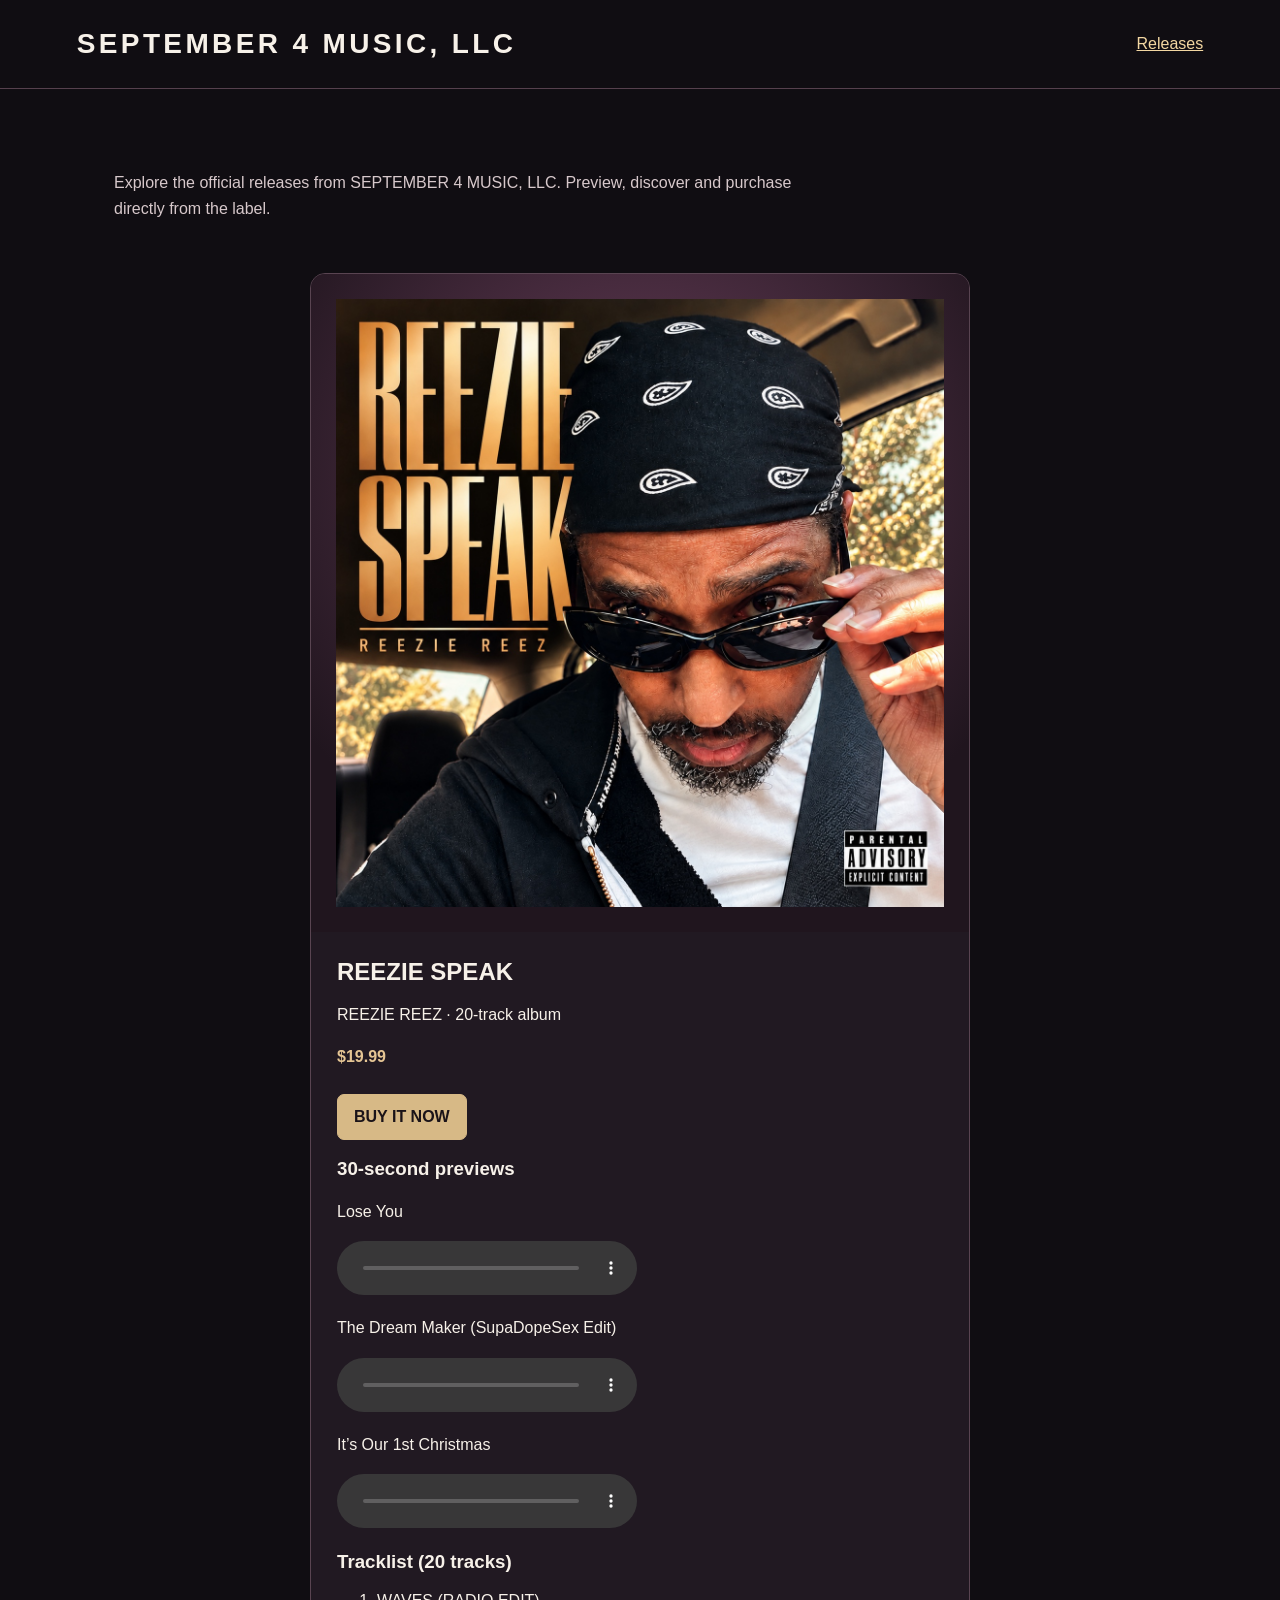
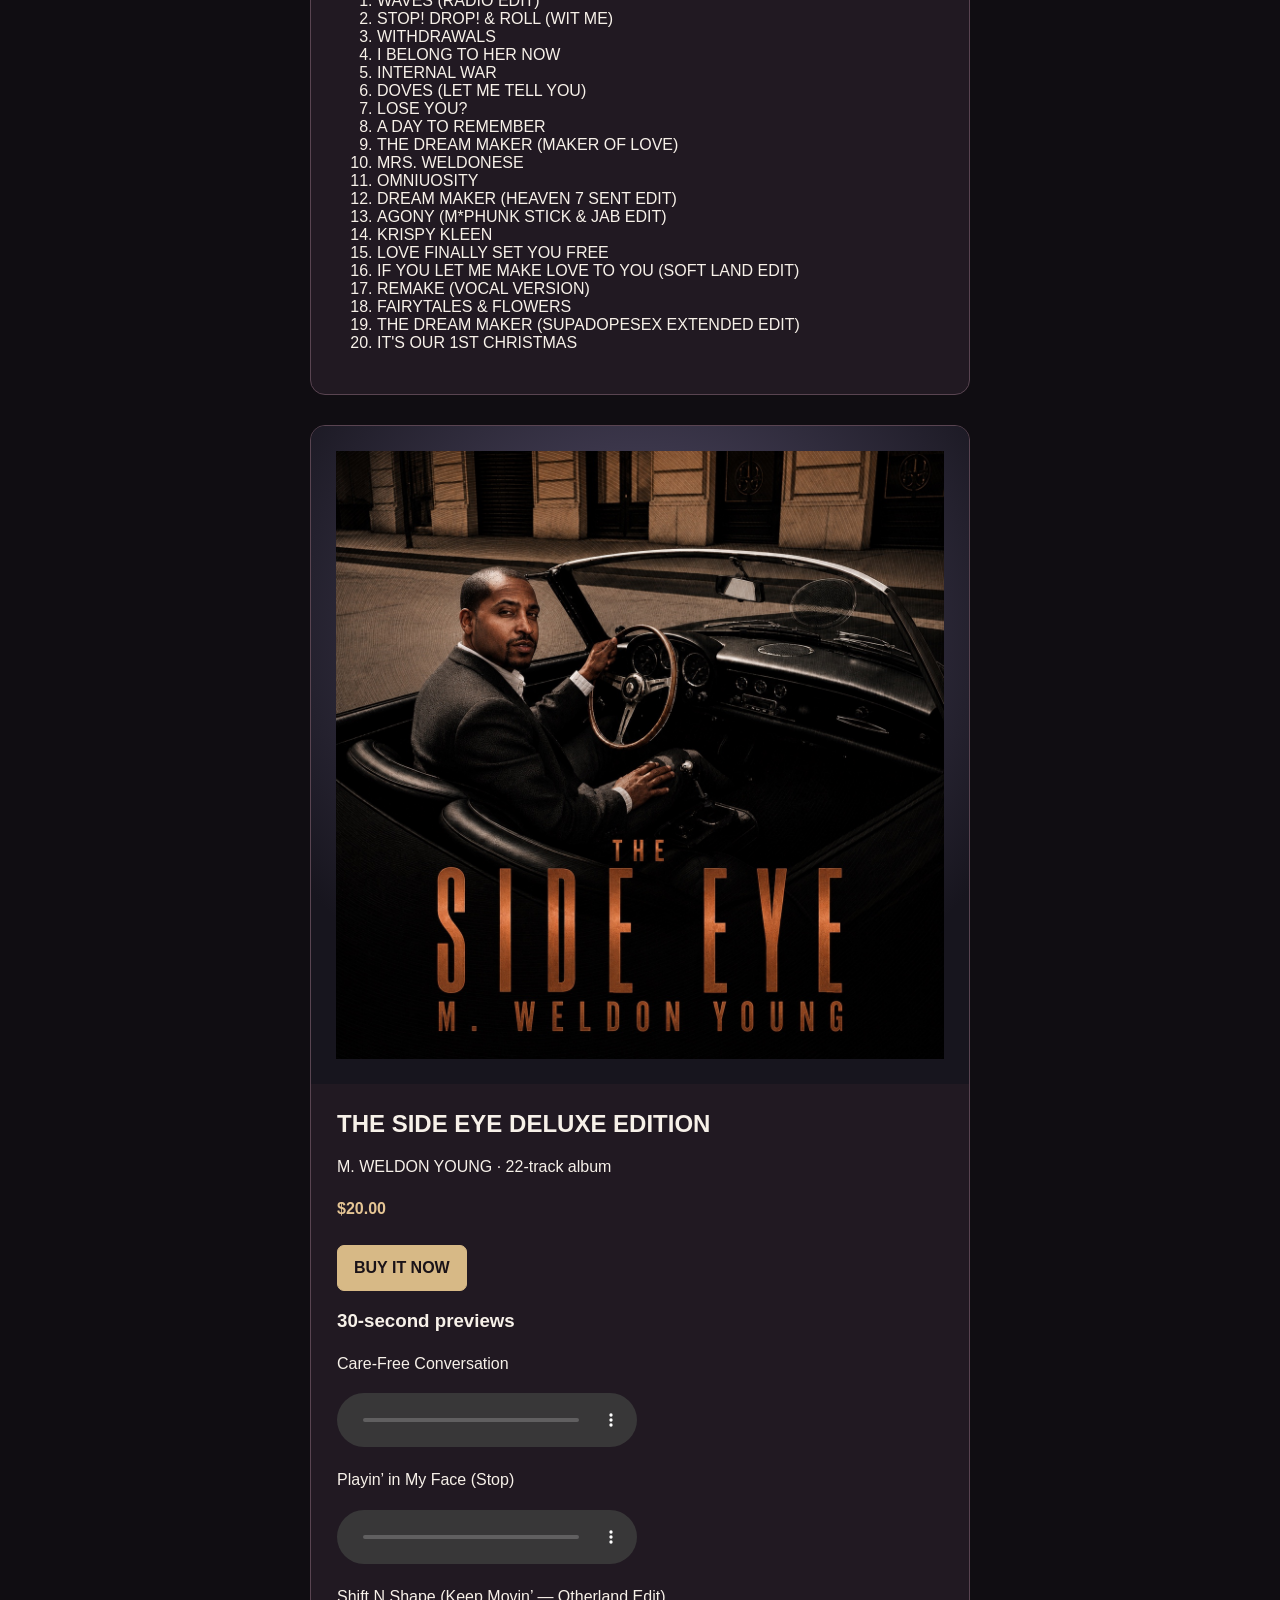
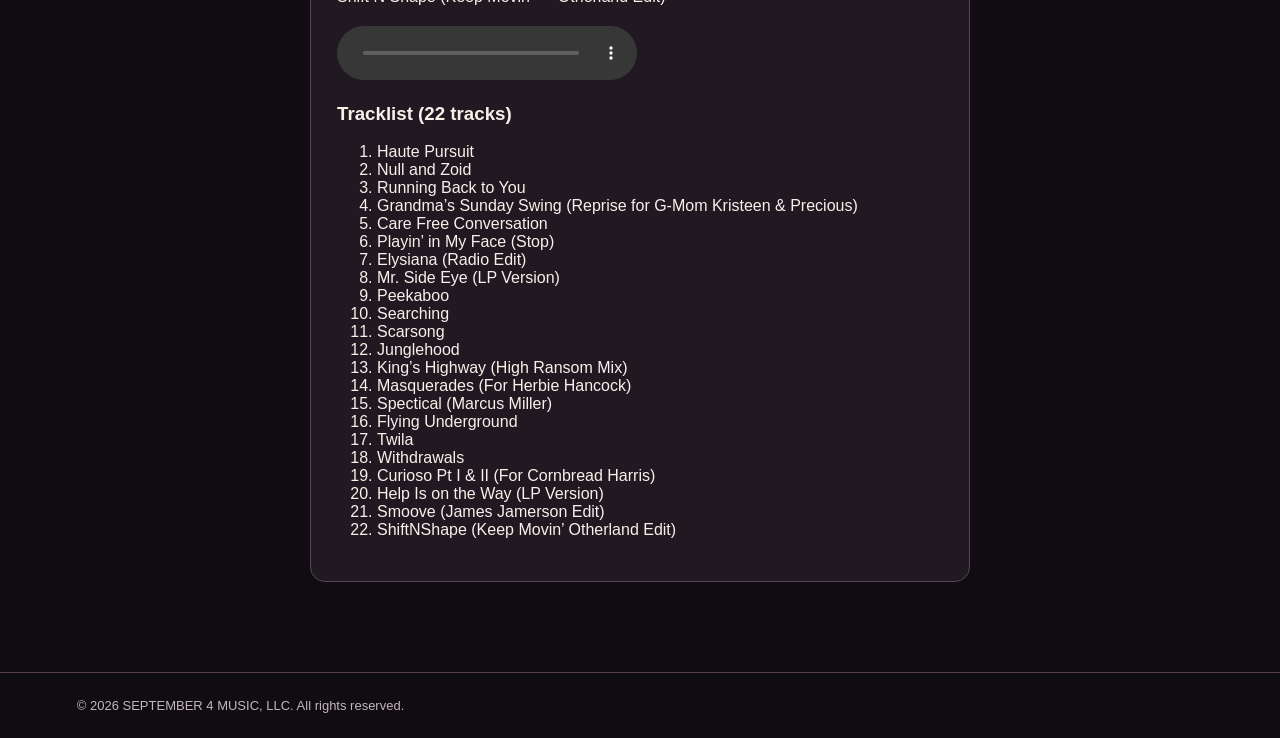
==== index.html @ ce6f720d "Display the supplied Side Eye LP cover on the homepage" ====
<!doctype html>
<html lang="en"><head><meta charset="utf-8"><meta name="viewport" content="width=device-width,initial-scale=1"><meta name="theme-color" content="#100d12"><meta name="description" content="Official SEPTEMBER 4 MUSIC, LLC releases: REEZIE SPEAK by REEZIE REEZ and THE SIDE EYE DELUXE EDITION by M. WELDON YOUNG."><title>SEPTEMBER 4 MUSIC, LLC — Official Releases</title><style>
:root{color-scheme:dark}*{box-sizing:border-box}body{margin:0;background:#100d12;color:#f7f1e9;font-family:Arial,Helvetica,sans-serif}header{padding:28px 6vw;border-bottom:1px solid #56404d;display:flex;justify-content:space-between;align-items:center;gap:20px;flex-wrap:wrap}.brand{font-size:clamp(18px,3vw,28px);letter-spacing:.12em;font-weight:800}header a,.links a{color:#f3d7a2}main{max-width:1180px;margin:auto;padding:65px 5vw 90px}h1{font-family:Georgia,serif;font-size:clamp(38px,6vw,76px);line-height:1.07;margin:0 0 18px}p{line-height:1.65}.intro{max-width:720px;color:#d7c8cb}.albums{display:grid;grid-template-columns:minmax(0,1fr);gap:30px;max-width:660px;margin:50px auto 0}.album{background:#211922;border:1px solid #594451;border-radius:15px;overflow:hidden}.art{min-height:290px;aspect-ratio:1;display:flex;flex-direction:column;justify-content:center;align-items:center;padding:25px;text-align:center;background:radial-gradient(circle at 50% 30%,#673d58,#20151e 75%);font-family:Georgia,serif}.art.side{background:radial-gradient(circle at 50% 30%,#544d69,#17151e 75%)}.art strong{font-size:clamp(33px,4vw,55px);line-height:1.1}.art span{margin-top:20px;letter-spacing:.16em}.details{padding:26px}h2{font-size:24px;margin:0 0 10px}.price{font-weight:700;color:#e5c594}.links{display:flex;flex-wrap:wrap;gap:12px;margin-top:23px}.links a{display:inline-block;border:1px solid #d7b986;border-radius:7px;padding:13px 16px;text-decoration:none;font-weight:700}.links a.primary{background:#d7b986;color:#1a1318}.note{font-size:13px;color:#c4b5bd}footer{border-top:1px solid #56404d;padding:25px 6vw;color:#c4b5bd;font-size:13px}@media(prefers-reduced-motion:no-preference){.links a:hover{transform:translateY(-2px)}}a:focus-visible{outline:3px solid white;outline-offset:3px}
</style></head><body><header><div class="brand">SEPTEMBER 4 MUSIC, LLC</div><nav><a href="#releases">Releases</a></nav></header><main><p class="intro">Explore the official releases from SEPTEMBER 4 MUSIC, LLC. Preview, discover and purchase directly from the label.</p><section id="releases" class="albums" aria-label="Featured releases"><article class="album"><div class="art"><img alt="REEZIE SPEAK album artwork" src="[data-uri]" style="width:100%;height:100%;object-fit:contain" /></div><div class="details"><h2>REEZIE SPEAK</h2><p>REEZIE REEZ · 20-track album</p><p class="price">$19.99</p><div class="links"><a class="primary" href="https://payhip.com/buy?s=1&amp;cart_links%5B%5D=dvHCR&amp;qty%5BdvHCR%5D=1">BUY IT NOW</a></div><div class="album-previews"><h3>30-second previews</h3><div><p>Lose You</p><audio controls preload="none" aria-label="Lose You" src="/reezie-speak/LOSE_YOU_30_SEC_PREVIEW.wav" style="max-width:100%"></audio></div><div><p>The Dream Maker (SupaDopeSex Edit)</p><audio controls preload="none" aria-label="The Dream Maker (SupaDopeSex Edit)" src="/reezie-speak/THE_DREAM_MAKER_SUPADOPESEX_30_SEC_PREVIEW.wav" style="max-width:100%"></audio></div><div><p>It’s Our 1st Christmas</p><audio controls preload="none" aria-label="It’s Our 1st Christmas" src="/reezie-speak/ITS_OUR_1ST_CHRISTMAS_30_SEC_PREVIEW.wav" style="max-width:100%"></audio></div></div><section id="reezie-speak-tracklist" aria-labelledby="reezie-speak-tracklist-heading"><h3 id="reezie-speak-tracklist-heading">Tracklist (20 tracks)</h3><ol><li>WAVES (RADIO EDIT)</li><li>STOP! DROP! &amp; ROLL (WIT ME)</li><li>WITHDRAWALS</li><li>I BELONG TO HER NOW</li><li>INTERNAL WAR</li><li>DOVES (LET ME TELL YOU)</li><li>LOSE YOU?</li><li>A DAY TO REMEMBER</li><li>THE DREAM MAKER (MAKER OF LOVE)</li><li>MRS. WELDONESE</li><li>OMNIUOSITY</li><li>DREAM MAKER (HEAVEN 7 SENT EDIT)</li><li>AGONY (M*PHUNK STICK &amp; JAB EDIT)</li><li>KRISPY KLEEN</li><li>LOVE FINALLY SET YOU FREE</li><li>IF YOU LET ME MAKE LOVE TO YOU (SOFT LAND EDIT)</li><li>REMAKE (VOCAL VERSION)</li><li>FAIRYTALES &amp; FLOWERS</li><li>THE DREAM MAKER (SUPADOPESEX EXTENDED EDIT)</li><li>IT'S OUR 1ST CHRISTMAS</li></ol></section></div></article><article class="album"><div class="art side"><img alt="THE SIDE EYE LP cover by M. WELDON YOUNG" src="/assets/side-eye/lp-cover.jpg" style="width:100%;height:100%;object-fit:contain" /></div><div class="details"><h2>THE SIDE EYE DELUXE EDITION</h2><p>M. WELDON YOUNG · 22-track album</p><p class="price">$20.00</p><div class="links"><a class="primary" href="https://payhip.com/b/7XCsf">BUY IT NOW</a></div><div class="album-previews"><h3>30-second previews</h3><div><p>Care-Free Conversation</p><audio controls preload="none" aria-label="Care-Free Conversation" src="/assets/side-eye/care-free-conversation.mp3" style="max-width:100%"></audio></div><div><p>Playin’ in My Face (Stop)</p><audio controls preload="none" aria-label="Playin’ in My Face (Stop)" src="/assets/side-eye/playin-in-my-face-stop.mp3" style="max-width:100%"></audio></div><div><p>Shift N Shape (Keep Movin’ — Otherland Edit)</p><audio controls preload="none" aria-label="Shift N Shape (Keep Movin’ — Otherland Edit)" src="/assets/side-eye/shift-n-shape-otherland-edit.mp3" style="max-width:100%"></audio></div></div><section id="side-eye-tracklist" aria-labelledby="side-eye-tracklist-heading"><h3 id="side-eye-tracklist-heading">Tracklist (22 tracks)</h3><ol><li>Haute Pursuit</li><li>Null and Zoid</li><li>Running Back to You</li><li>Grandma’s Sunday Swing (Reprise for G-Mom Kristeen &amp; Precious)</li><li>Care Free Conversation</li><li>Playin’ in My Face (Stop)</li><li>Elysiana (Radio Edit)</li><li>Mr. Side Eye (LP Version)</li><li>Peekaboo</li><li>Searching</li><li>Scarsong</li><li>Junglehood</li><li>King’s Highway (High Ransom Mix)</li><li>Masquerades (For Herbie Hancock)</li><li>Spectical (Marcus Miller)</li><li>Flying Underground</li><li>Twila</li><li>Withdrawals</li><li>Curioso Pt I &amp; II (For Cornbread Harris)</li><li>Help Is on the Way (LP Version)</li><li>Smoove (James Jamerson Edit)</li><li>ShiftNShape (Keep Movin’ Otherland Edit)</li></ol></section></div></article></section></main><footer>© 2026 SEPTEMBER 4 MUSIC, LLC. All rights reserved.</footer></body></html>
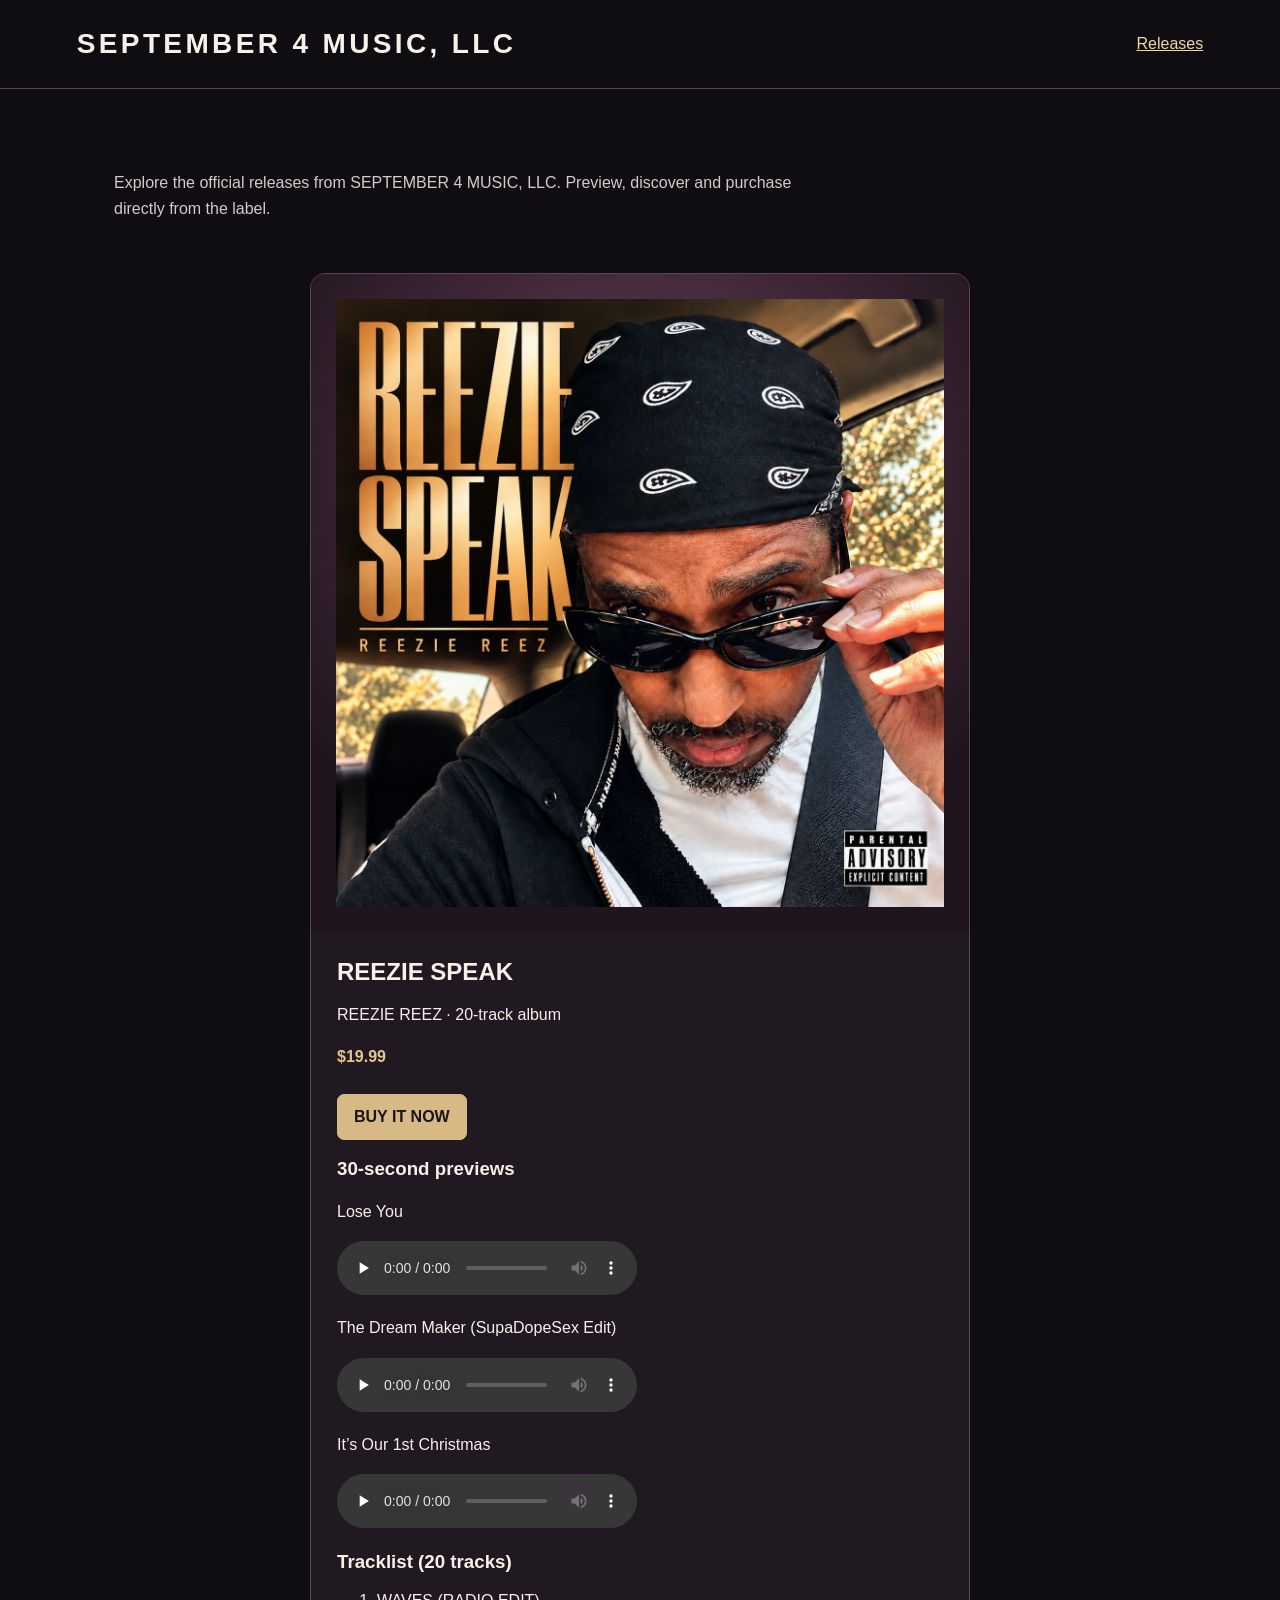
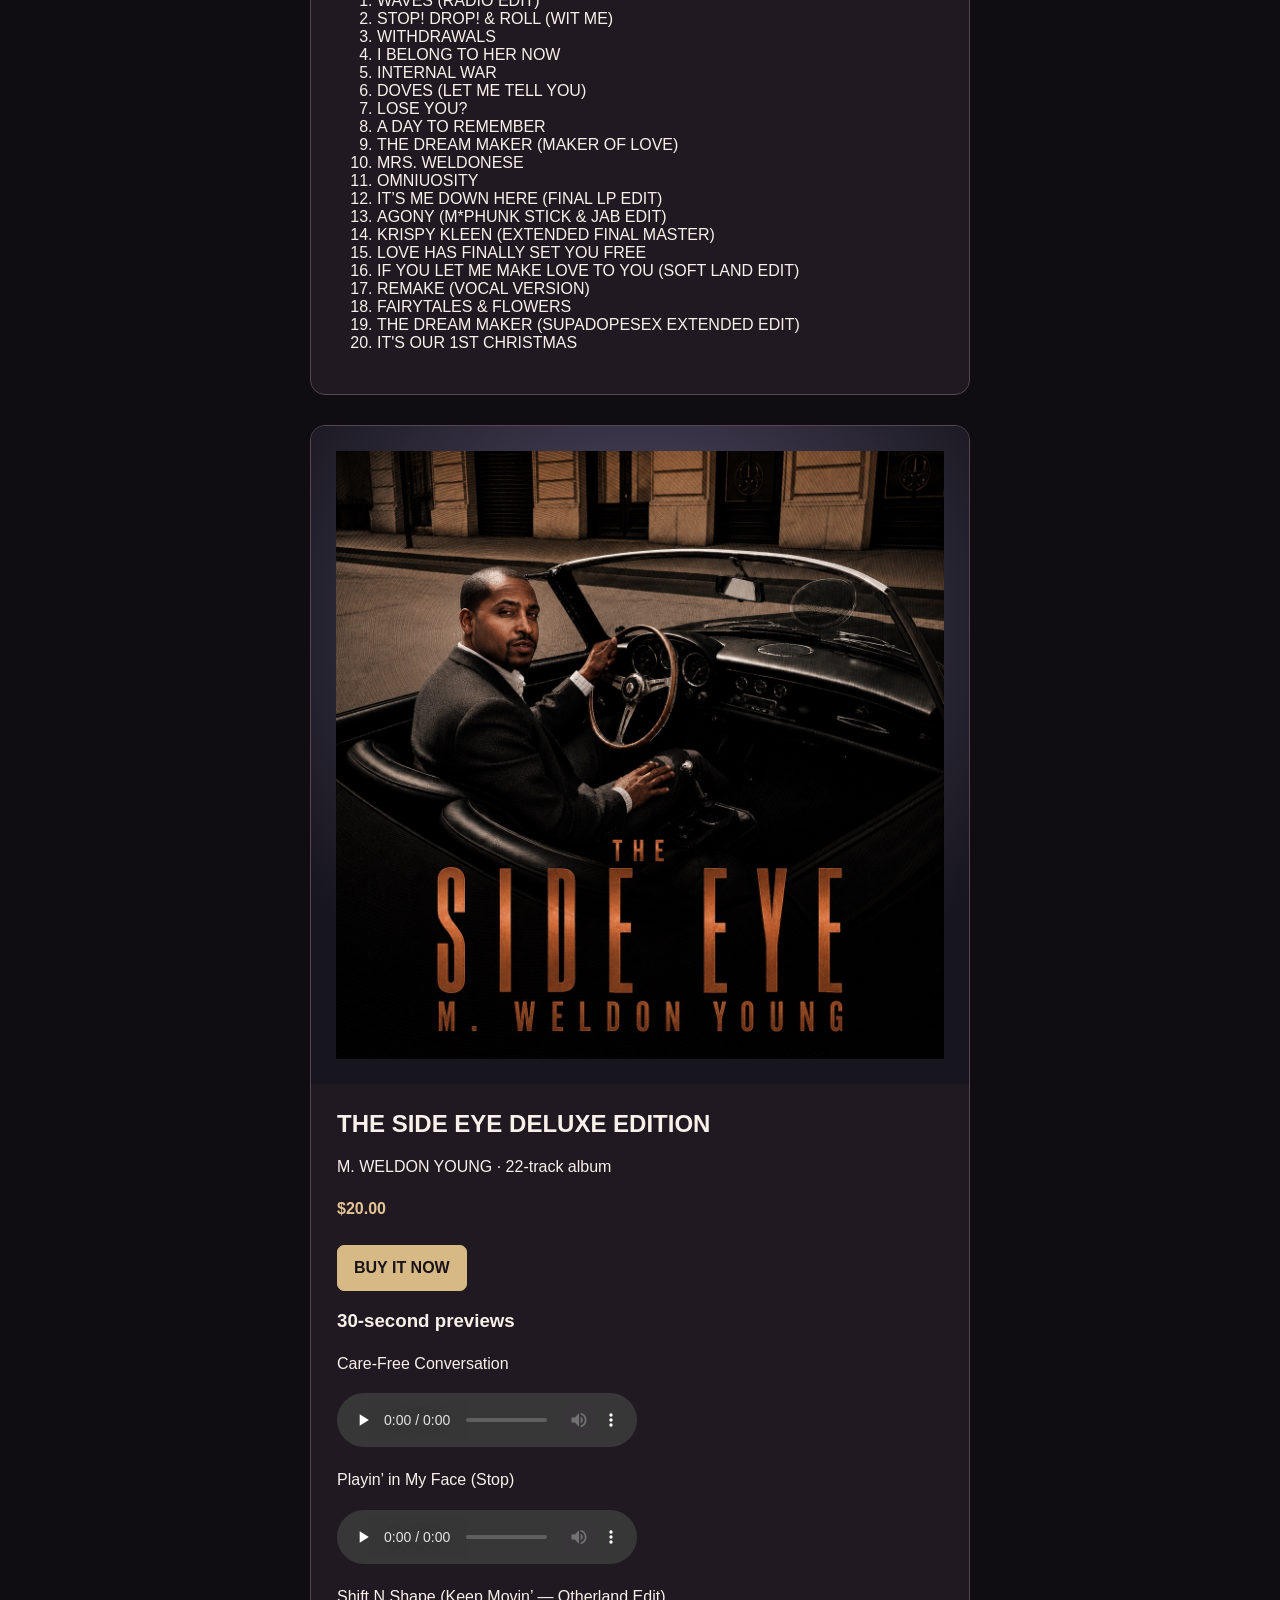
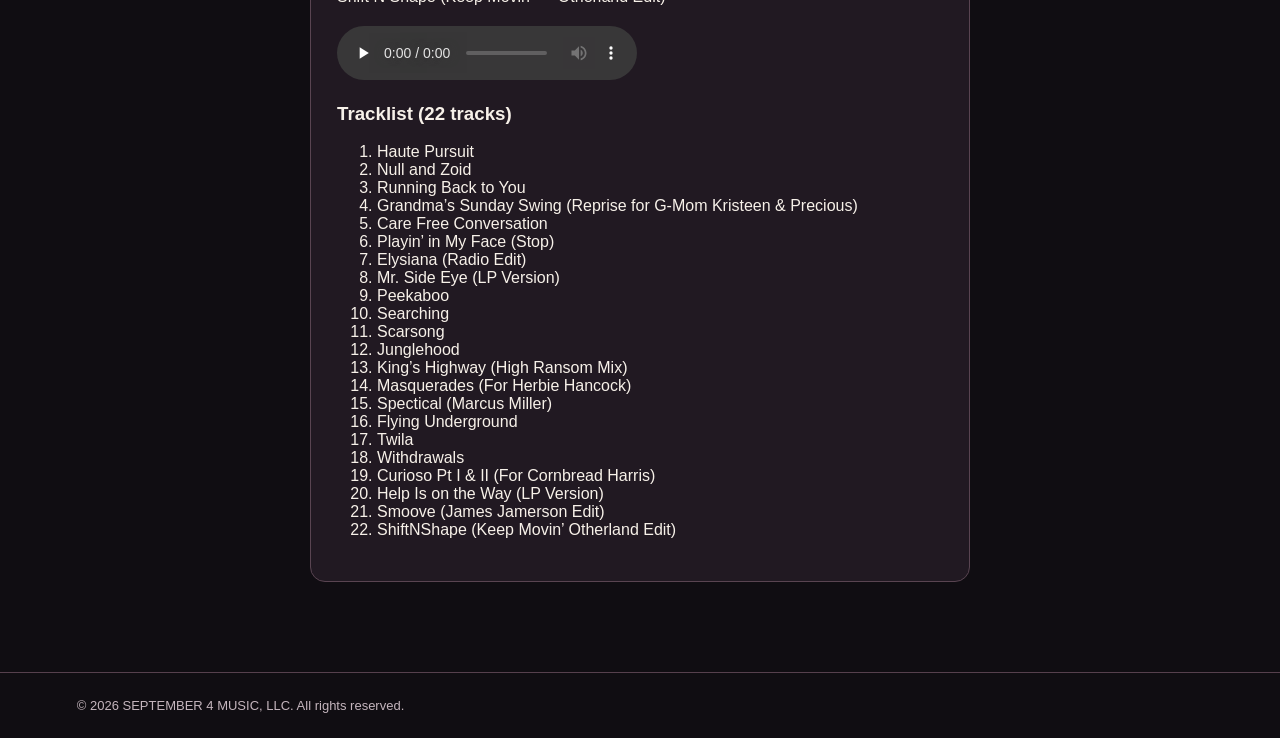
==== commit dd3dcc50: "Update REEZIE SPEAK tracklist for the November 10 master" ====
--- a/index.html
+++ b/index.html
@@ -1,4 +1,4 @@
 <!doctype html>
 <html lang="en"><head><meta charset="utf-8"><meta name="viewport" content="width=device-width,initial-scale=1"><meta name="theme-color" content="#100d12"><meta name="description" content="Official SEPTEMBER 4 MUSIC, LLC releases: REEZIE SPEAK by REEZIE REEZ and THE SIDE EYE DELUXE EDITION by M. WELDON YOUNG."><title>SEPTEMBER 4 MUSIC, LLC — Official Releases</title><style>
 :root{color-scheme:dark}*{box-sizing:border-box}body{margin:0;background:#100d12;color:#f7f1e9;font-family:Arial,Helvetica,sans-serif}header{padding:28px 6vw;border-bottom:1px solid #56404d;display:flex;justify-content:space-between;align-items:center;gap:20px;flex-wrap:wrap}.brand{font-size:clamp(18px,3vw,28px);letter-spacing:.12em;font-weight:800}header a,.links a{color:#f3d7a2}main{max-width:1180px;margin:auto;padding:65px 5vw 90px}h1{font-family:Georgia,serif;font-size:clamp(38px,6vw,76px);line-height:1.07;margin:0 0 18px}p{line-height:1.65}.intro{max-width:720px;color:#d7c8cb}.albums{display:grid;grid-template-columns:minmax(0,1fr);gap:30px;max-width:660px;margin:50px auto 0}.album{background:#211922;border:1px solid #594451;border-radius:15px;overflow:hidden}.art{min-height:290px;aspect-ratio:1;display:flex;flex-direction:column;justify-content:center;align-items:center;padding:25px;text-align:center;background:radial-gradient(circle at 50% 30%,#673d58,#20151e 75%);font-family:Georgia,serif}.art.side{background:radial-gradient(circle at 50% 30%,#544d69,#17151e 75%)}.art strong{font-size:clamp(33px,4vw,55px);line-height:1.1}.art span{margin-top:20px;letter-spacing:.16em}.details{padding:26px}h2{font-size:24px;margin:0 0 10px}.price{font-weight:700;color:#e5c594}.links{display:flex;flex-wrap:wrap;gap:12px;margin-top:23px}.links a{display:inline-block;border:1px solid #d7b986;border-radius:7px;padding:13px 16px;text-decoration:none;font-weight:700}.links a.primary{background:#d7b986;color:#1a1318}.note{font-size:13px;color:#c4b5bd}footer{border-top:1px solid #56404d;padding:25px 6vw;color:#c4b5bd;font-size:13px}@media(prefers-reduced-motion:no-preference){.links a:hover{transform:translateY(-2px)}}a:focus-visible{outline:3px solid white;outline-offset:3px}
-</style></head><body><header><div class="brand">SEPTEMBER 4 MUSIC, LLC</div><nav><a href="#releases">Releases</a></nav></header><main><p class="intro">Explore the official releases from SEPTEMBER 4 MUSIC, LLC. Preview, discover and purchase directly from the label.</p><section id="releases" class="albums" aria-label="Featured releases"><article class="album"><div class="art"><img alt="REEZIE SPEAK album artwork" src="[data-uri]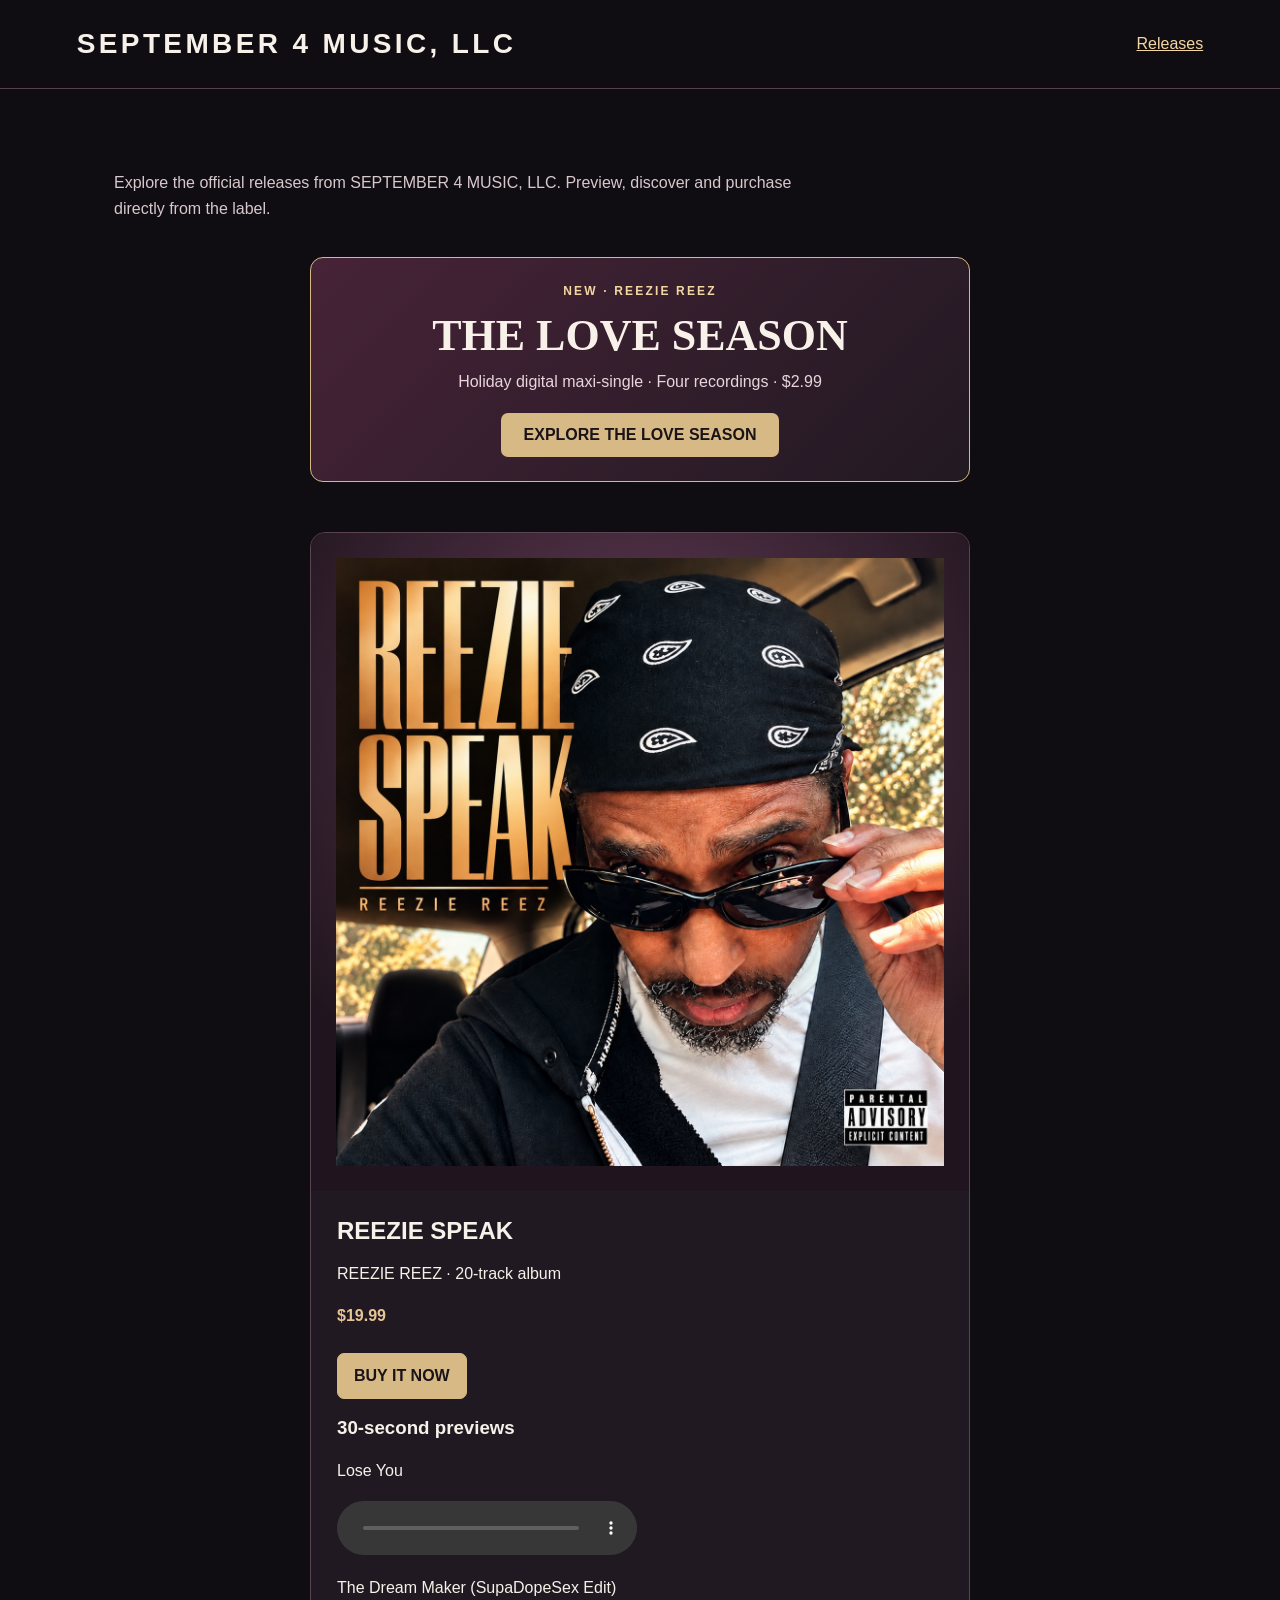
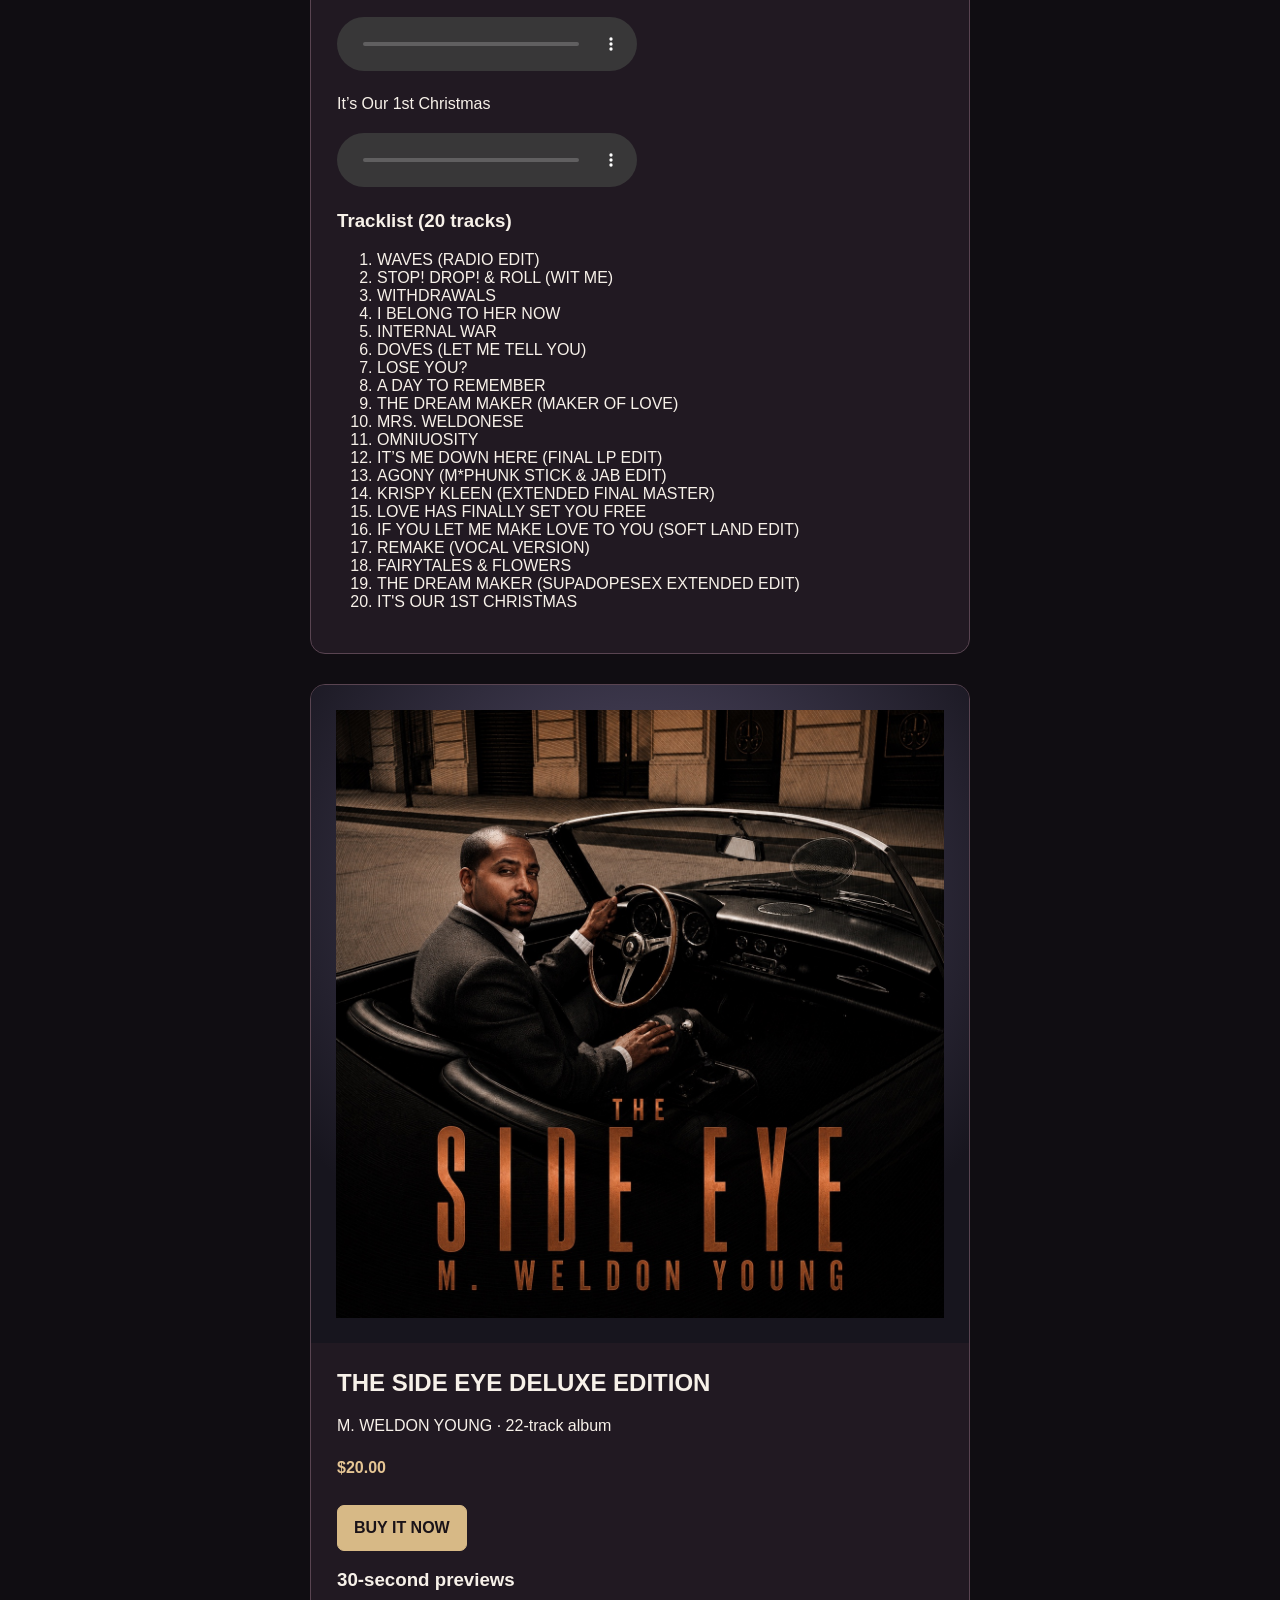
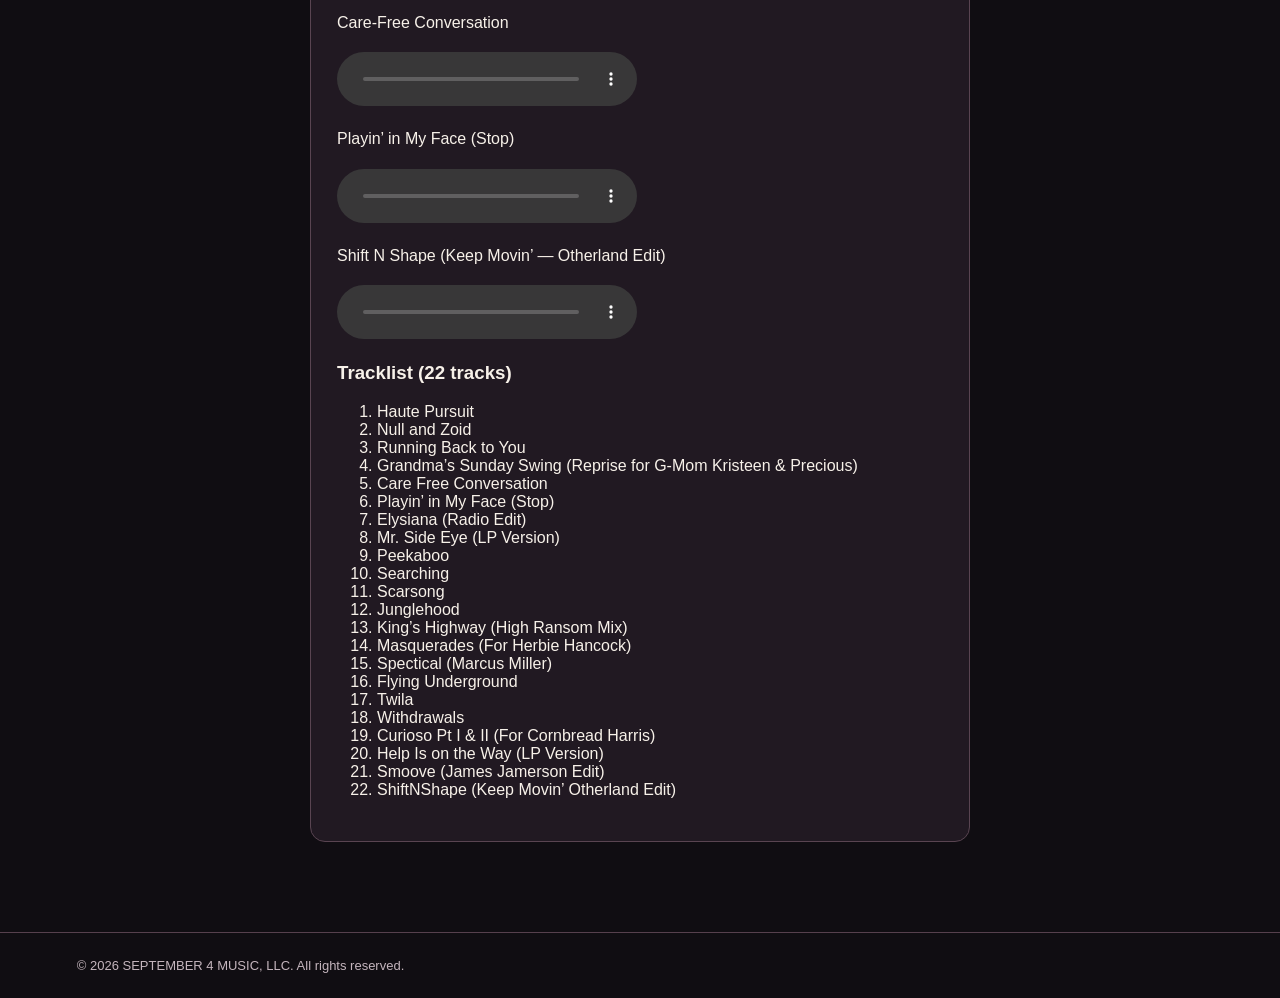
==== commit 0b5e7a1b: "Add Love Season holiday release navigation to official storefront" ====
--- a/index.html
+++ b/index.html
@@ -1,4 +1,4 @@
 <!doctype html>
 <html lang="en"><head><meta charset="utf-8"><meta name="viewport" content="width=device-width,initial-scale=1"><meta name="theme-color" content="#100d12"><meta name="description" content="Official SEPTEMBER 4 MUSIC, LLC releases: REEZIE SPEAK by REEZIE REEZ and THE SIDE EYE DELUXE EDITION by M. WELDON YOUNG."><title>SEPTEMBER 4 MUSIC, LLC — Official Releases</title><style>
 :root{color-scheme:dark}*{box-sizing:border-box}body{margin:0;background:#100d12;color:#f7f1e9;font-family:Arial,Helvetica,sans-serif}header{padding:28px 6vw;border-bottom:1px solid #56404d;display:flex;justify-content:space-between;align-items:center;gap:20px;flex-wrap:wrap}.brand{font-size:clamp(18px,3vw,28px);letter-spacing:.12em;font-weight:800}header a,.links a{color:#f3d7a2}main{max-width:1180px;margin:auto;padding:65px 5vw 90px}h1{font-family:Georgia,serif;font-size:clamp(38px,6vw,76px);line-height:1.07;margin:0 0 18px}p{line-height:1.65}.intro{max-width:720px;color:#d7c8cb}.albums{display:grid;grid-template-columns:minmax(0,1fr);gap:30px;max-width:660px;margin:50px auto 0}.album{background:#211922;border:1px solid #594451;border-radius:15px;overflow:hidden}.art{min-height:290px;aspect-ratio:1;display:flex;flex-direction:column;justify-content:center;align-items:center;padding:25px;text-align:center;background:radial-gradient(circle at 50% 30%,#673d58,#20151e 75%);font-family:Georgia,serif}.art.side{background:radial-gradient(circle at 50% 30%,#544d69,#17151e 75%)}.art strong{font-size:clamp(33px,4vw,55px);line-height:1.1}.art span{margin-top:20px;letter-spacing:.16em}.details{padding:26px}h2{font-size:24px;margin:0 0 10px}.price{font-weight:700;color:#e5c594}.links{display:flex;flex-wrap:wrap;gap:12px;margin-top:23px}.links a{display:inline-block;border:1px solid #d7b986;border-radius:7px;padding:13px 16px;text-decoration:none;font-weight:700}.links a.primary{background:#d7b986;color:#1a1318}.note{font-size:13px;color:#c4b5bd}footer{border-top:1px solid #56404d;padding:25px 6vw;color:#c4b5bd;font-size:13px}@media(prefers-reduced-motion:no-preference){.links a:hover{transform:translateY(-2px)}}a:focus-visible{outline:3px solid white;outline-offset:3px}
-</style></head><body><header><div class="brand">SEPTEMBER 4 MUSIC, LLC</div><nav><a href="#releases">Releases</a></nav></header><main><p class="intro">Explore the official releases from SEPTEMBER 4 MUSIC, LLC. Preview, discover and purchase directly from the label.</p><section id="releases" class="albums" aria-label="Featured releases"><article class="album"><div class="art"><img alt="REEZIE SPEAK album artwork" src="[data-uri]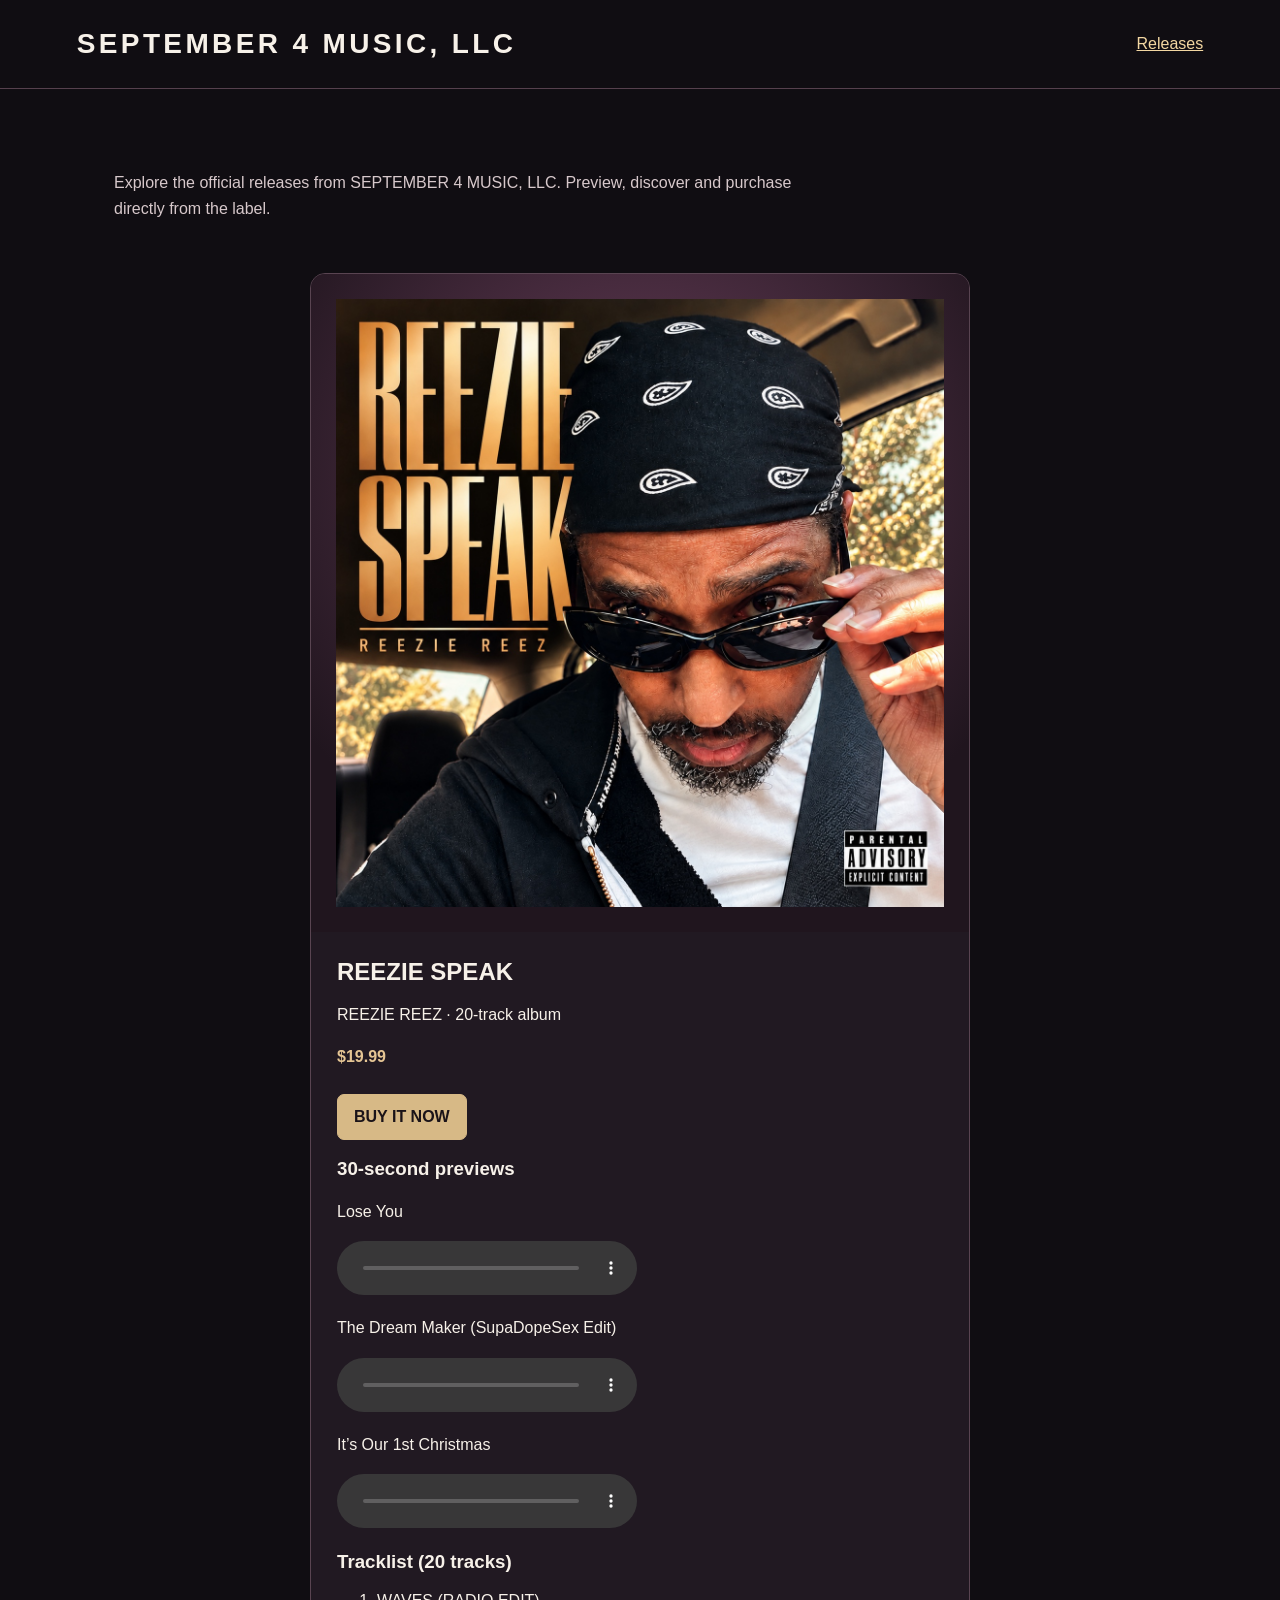
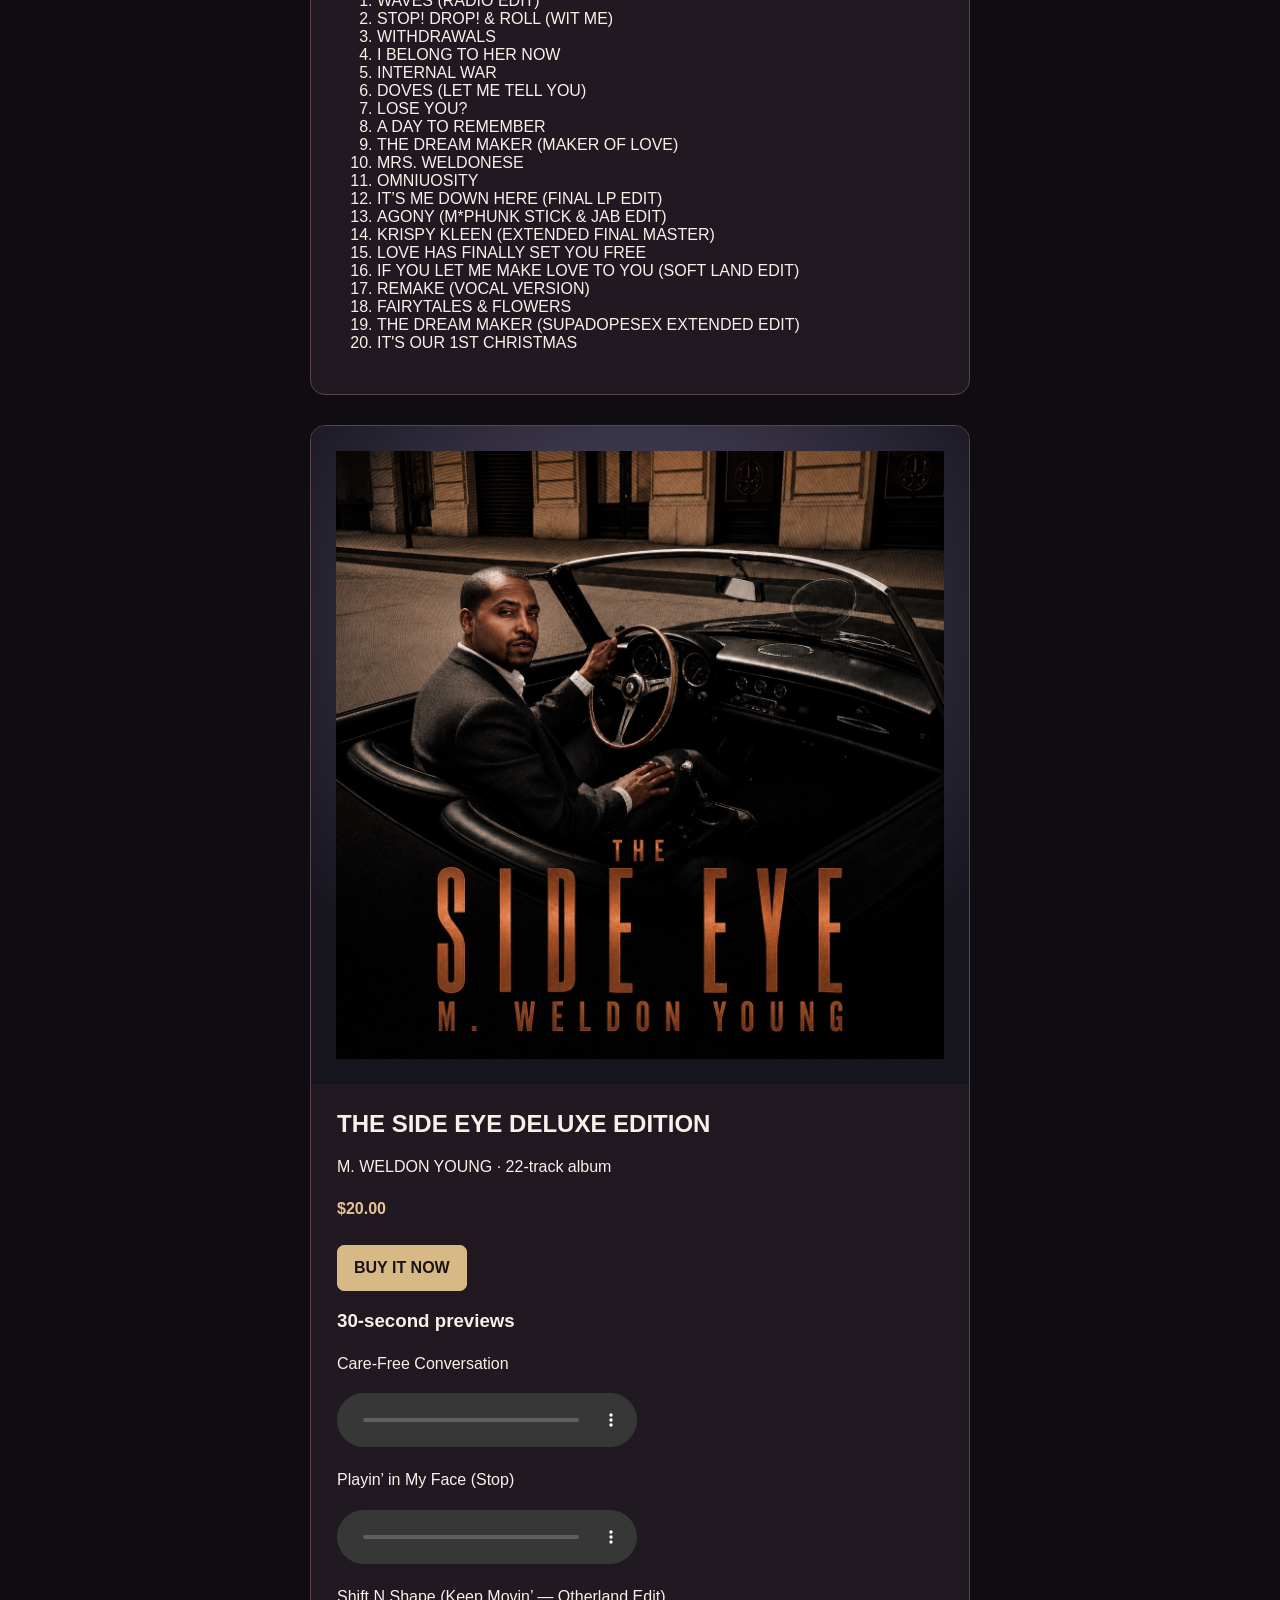
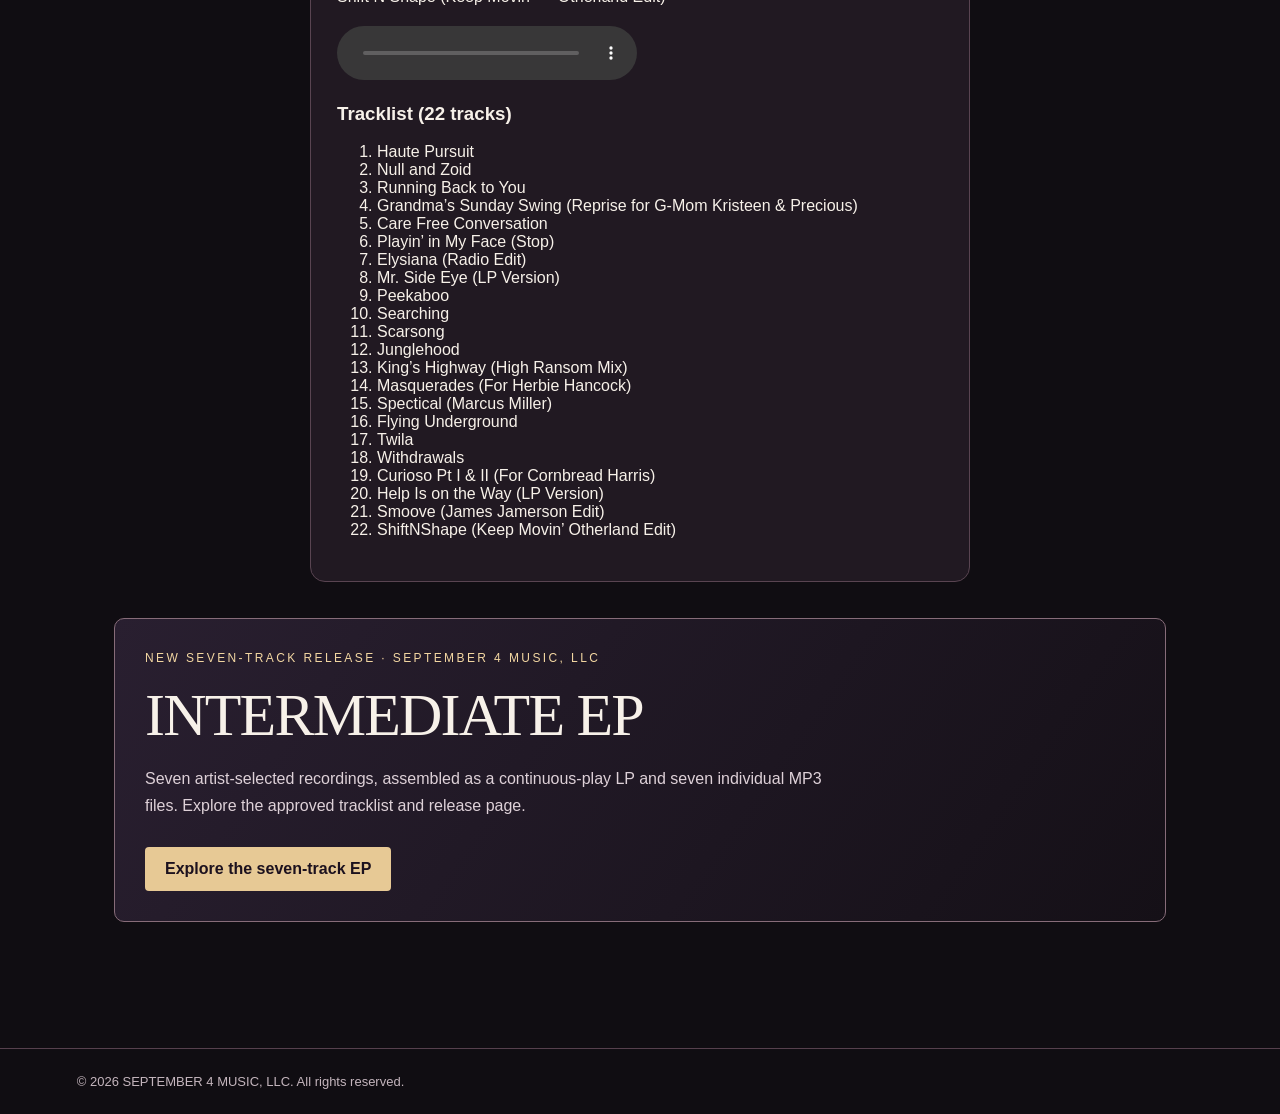
==== commit 94e3463b: "Link seven-track Intermediate EP release page from home" ====
--- a/index.html
+++ b/index.html
@@ -1,4 +1,4 @@
 <!doctype html>
 <html lang="en"><head><meta charset="utf-8"><meta name="viewport" content="width=device-width,initial-scale=1"><meta name="theme-color" content="#100d12"><meta name="description" content="Official SEPTEMBER 4 MUSIC, LLC releases: REEZIE SPEAK by REEZIE REEZ and THE SIDE EYE DELUXE EDITION by M. WELDON YOUNG."><title>SEPTEMBER 4 MUSIC, LLC — Official Releases</title><style>
 :root{color-scheme:dark}*{box-sizing:border-box}body{margin:0;background:#100d12;color:#f7f1e9;font-family:Arial,Helvetica,sans-serif}header{padding:28px 6vw;border-bottom:1px solid #56404d;display:flex;justify-content:space-between;align-items:center;gap:20px;flex-wrap:wrap}.brand{font-size:clamp(18px,3vw,28px);letter-spacing:.12em;font-weight:800}header a,.links a{color:#f3d7a2}main{max-width:1180px;margin:auto;padding:65px 5vw 90px}h1{font-family:Georgia,serif;font-size:clamp(38px,6vw,76px);line-height:1.07;margin:0 0 18px}p{line-height:1.65}.intro{max-width:720px;color:#d7c8cb}.albums{display:grid;grid-template-columns:minmax(0,1fr);gap:30px;max-width:660px;margin:50px auto 0}.album{background:#211922;border:1px solid #594451;border-radius:15px;overflow:hidden}.art{min-height:290px;aspect-ratio:1;display:flex;flex-direction:column;justify-content:center;align-items:center;padding:25px;text-align:center;background:radial-gradient(circle at 50% 30%,#673d58,#20151e 75%);font-family:Georgia,serif}.art.side{background:radial-gradient(circle at 50% 30%,#544d69,#17151e 75%)}.art strong{font-size:clamp(33px,4vw,55px);line-height:1.1}.art span{margin-top:20px;letter-spacing:.16em}.details{padding:26px}h2{font-size:24px;margin:0 0 10px}.price{font-weight:700;color:#e5c594}.links{display:flex;flex-wrap:wrap;gap:12px;margin-top:23px}.links a{display:inline-block;border:1px solid #d7b986;border-radius:7px;padding:13px 16px;text-decoration:none;font-weight:700}.links a.primary{background:#d7b986;color:#1a1318}.note{font-size:13px;color:#c4b5bd}footer{border-top:1px solid #56404d;padding:25px 6vw;color:#c4b5bd;font-size:13px}@media(prefers-reduced-motion:no-preference){.links a:hover{transform:translateY(-2px)}}a:focus-visible{outline:3px solid white;outline-offset:3px}
-</style></head><body><header><div class="brand">SEPTEMBER 4 MUSIC, LLC</div><nav><a href="#releases">Releases</a></nav></header><main><p class="intro">Explore the official releases from SEPTEMBER 4 MUSIC, LLC. Preview, discover and purchase directly from the label.</p><section aria-label="The Love Season holiday release" style="max-width:660px;margin:34px auto 0;padding:24px 26px;border:1px solid #d7b986;border-radius:13px;background:linear-gradient(135deg,#472337,#211922);text-align:center"><p style="color:#f3d7a2;text-transform:uppercase;letter-spacing:.18em;font-size:12px;font-weight:700;margin:0 0 8px">NEW · REEZIE REEZ</p><h2 style="font-family:Georgia,serif;font-size:clamp(28px,4vw,44px);margin:0 0 8px">THE LOVE SEASON</h2><p style="margin:0 0 18px;color:#e9d5dc">Holiday digital maxi-single · Four recordings · $2.99</p><a href="/love-season/" style="display:inline-block;background:#d7b986;color:#1a1318;text-decoration:none;font-weight:700;padding:13px 23px;border-radius:7px">EXPLORE THE LOVE SEASON</a></section><section id="releases" class="albums" aria-label="Featured releases"><article class="album"><div class="art"><img alt="REEZIE SPEAK album artwork" src="[data-uri]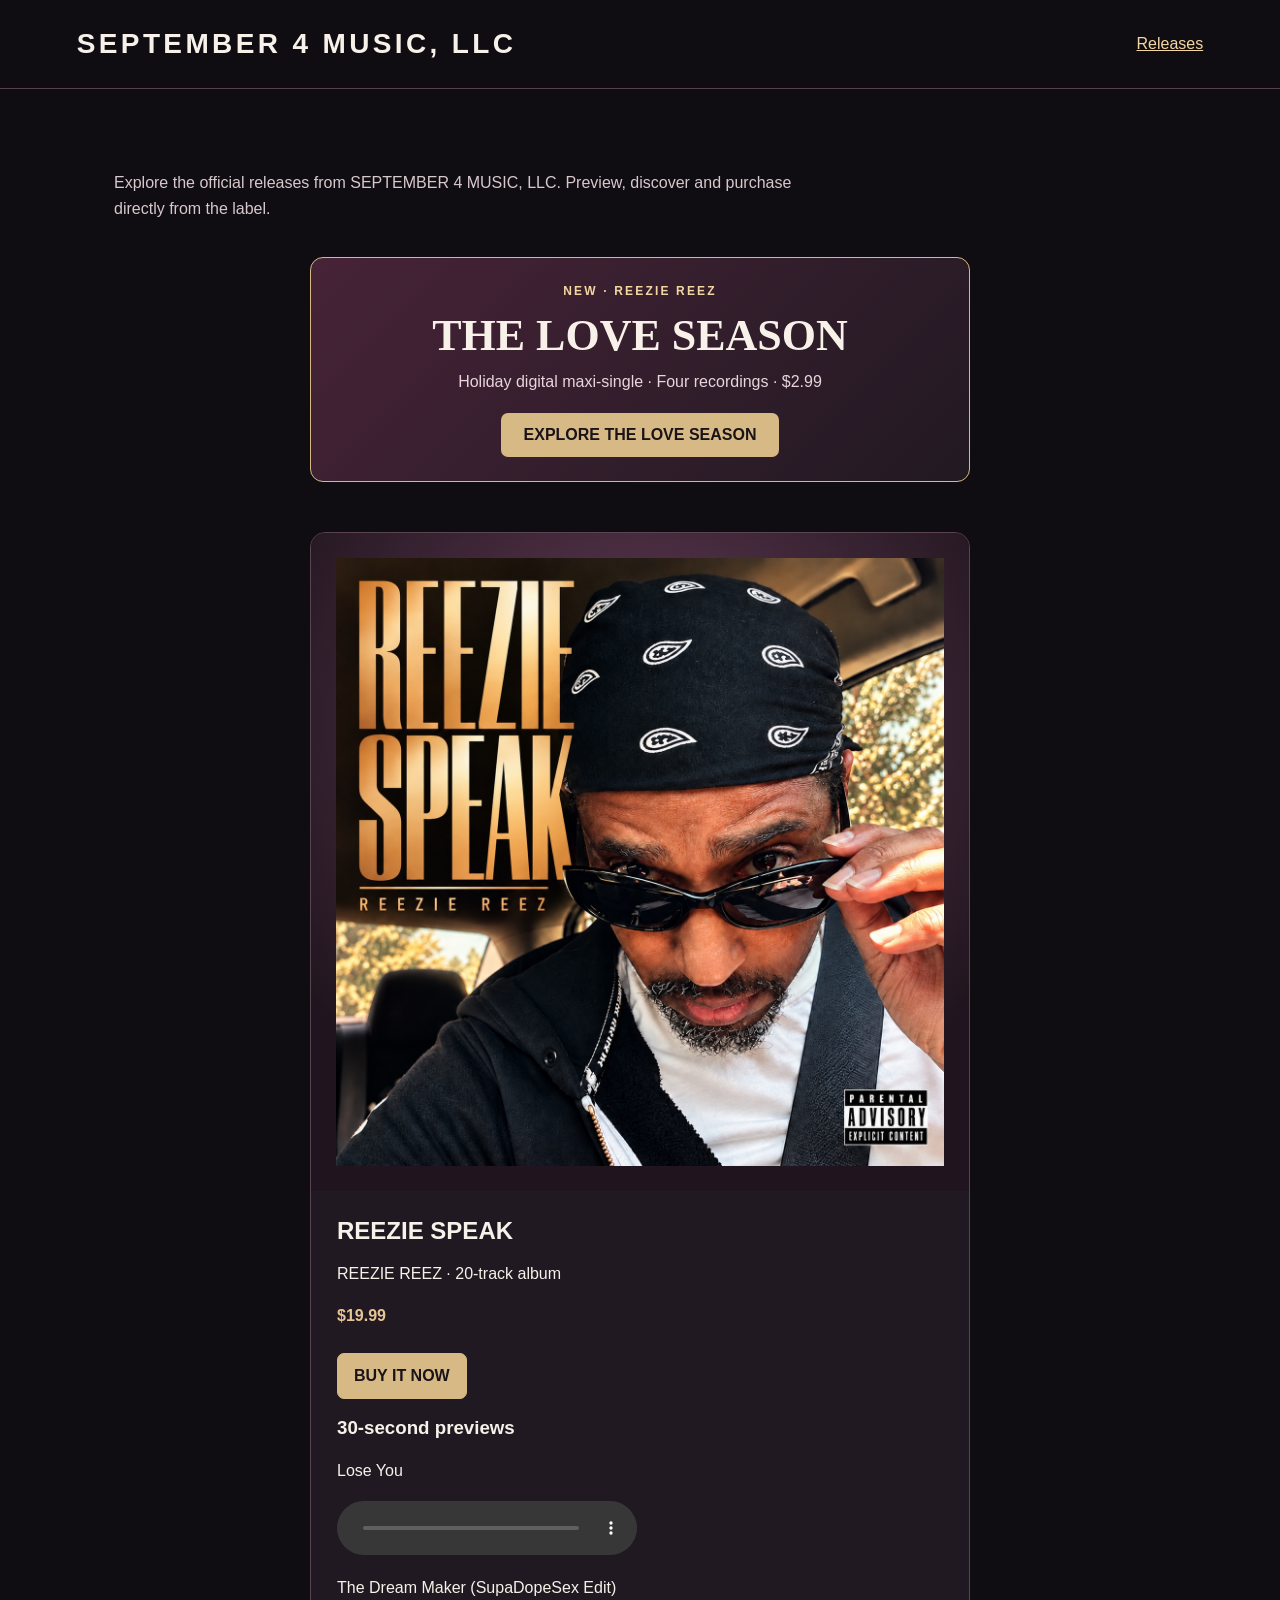
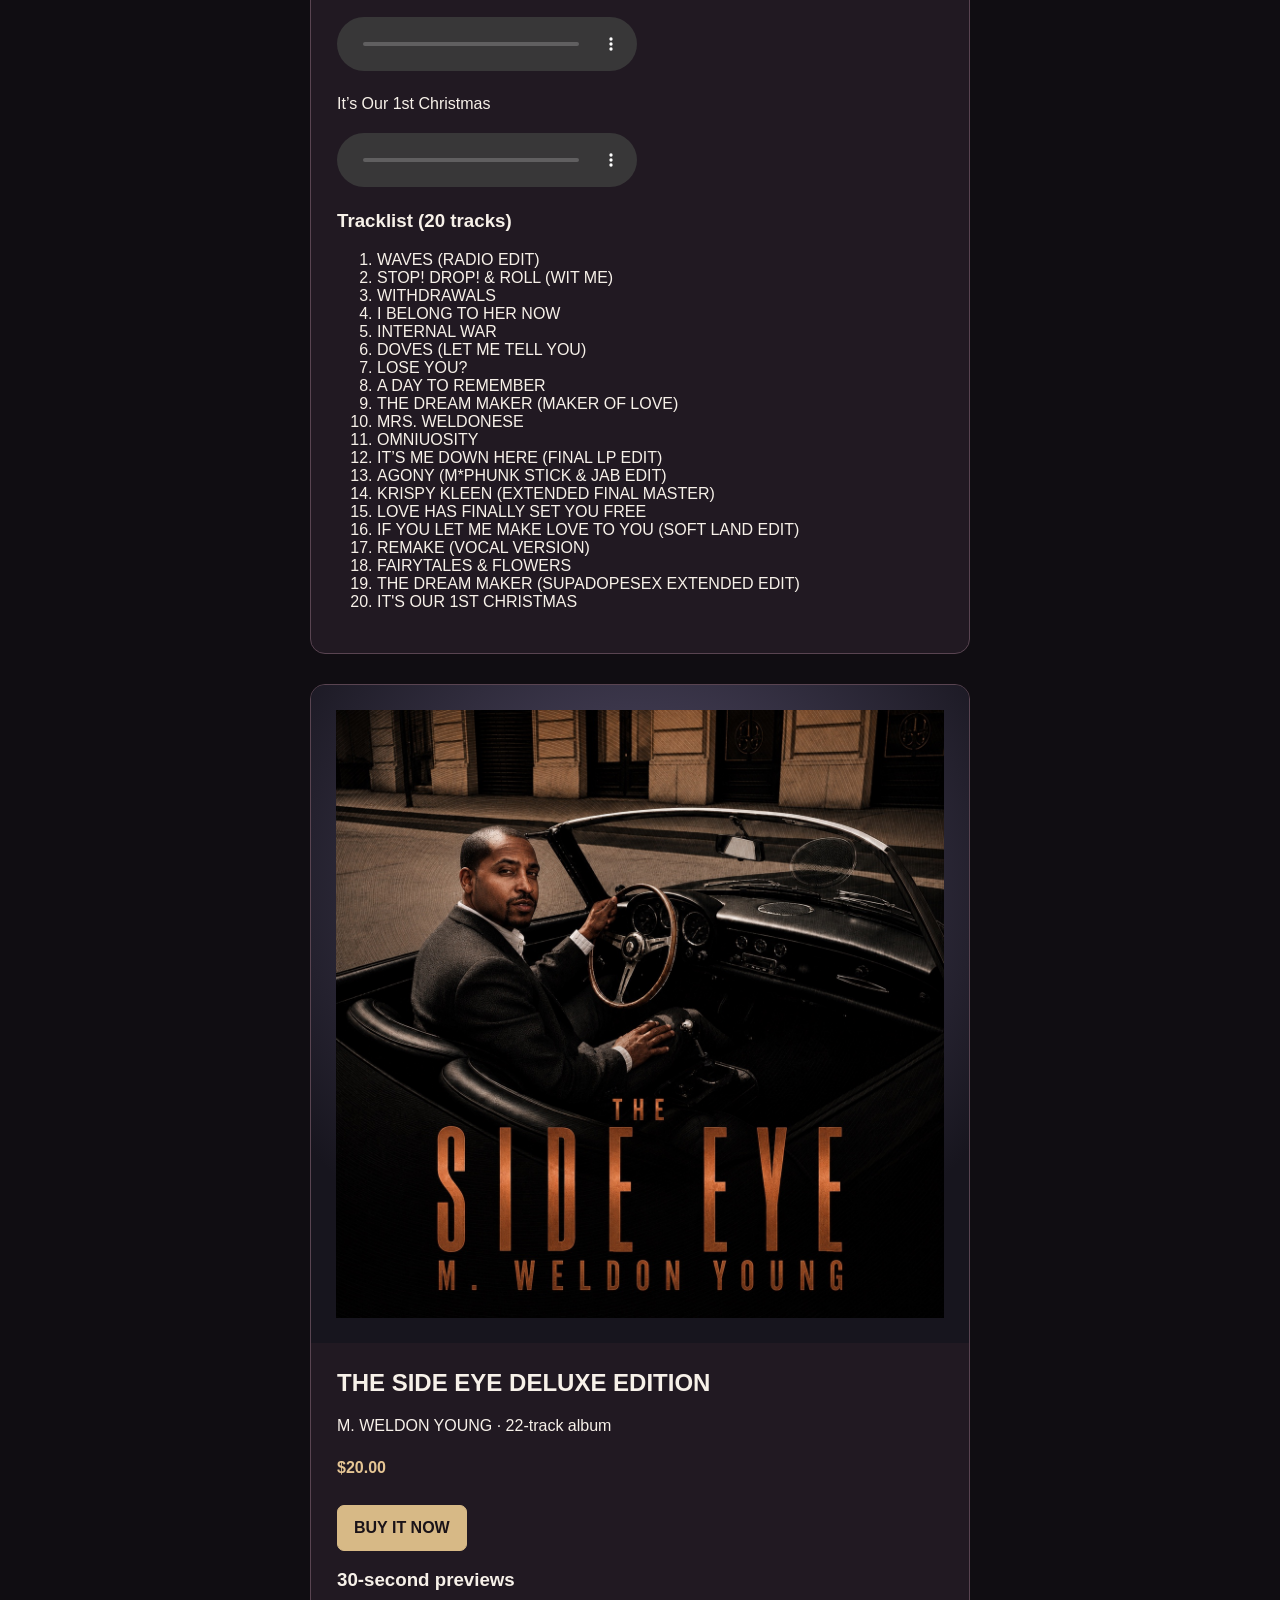
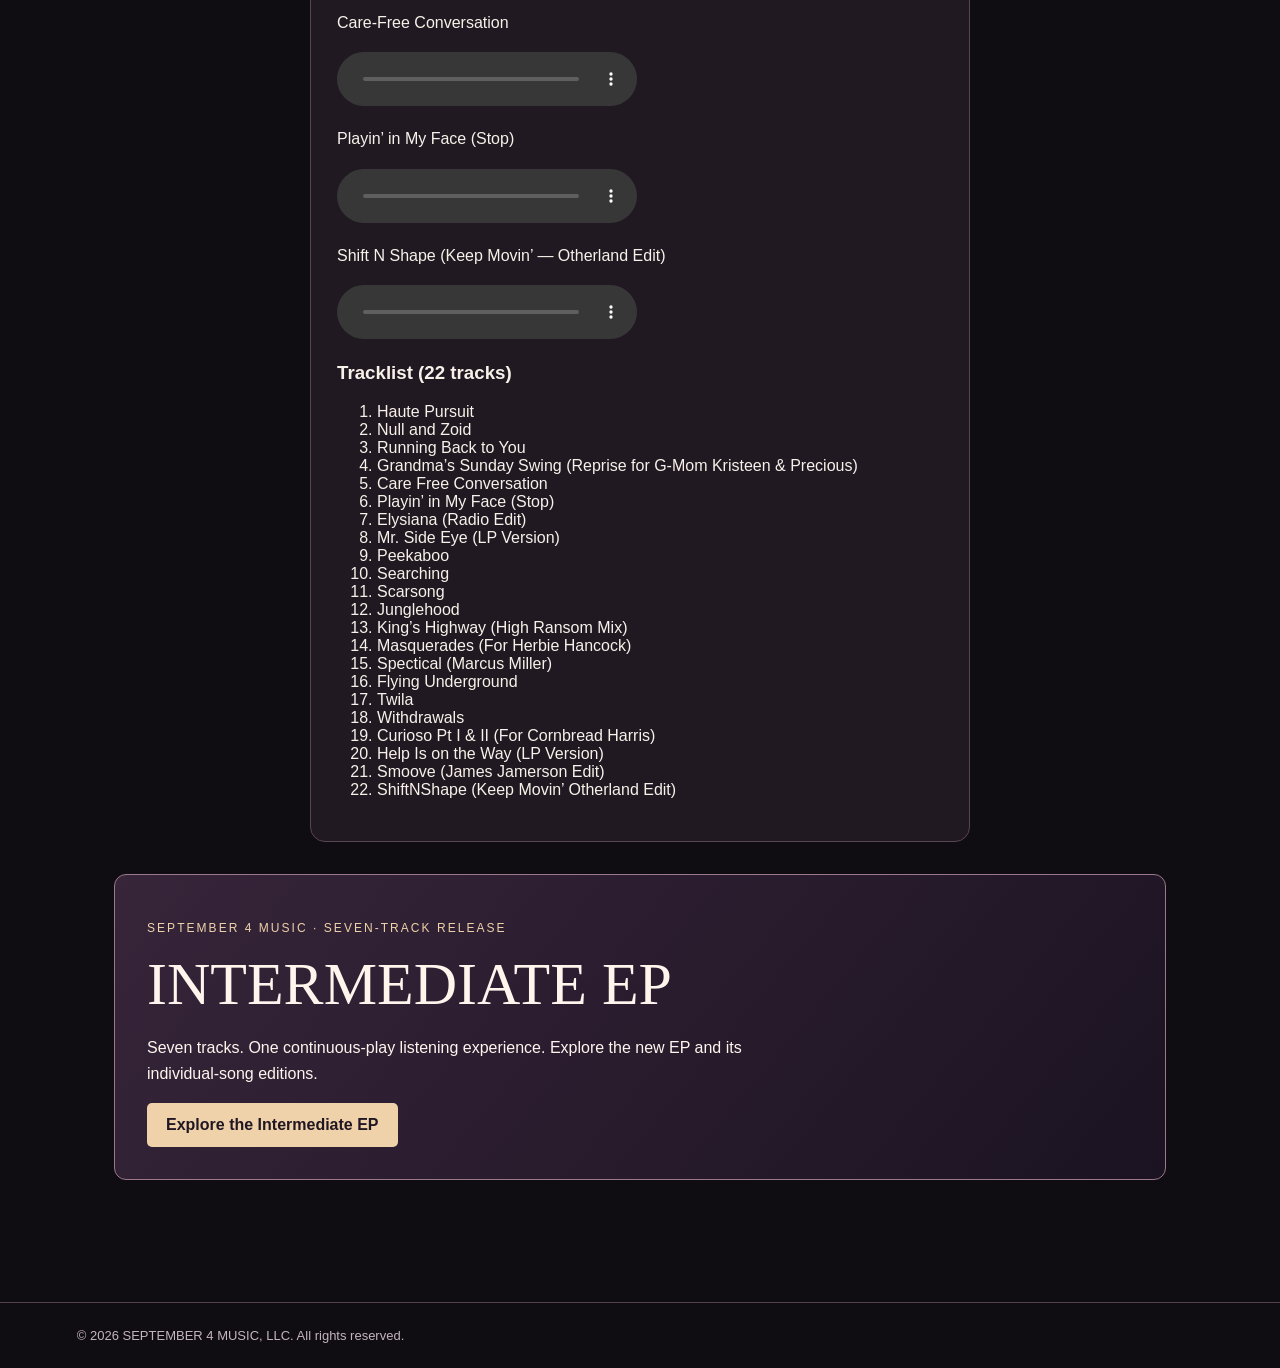
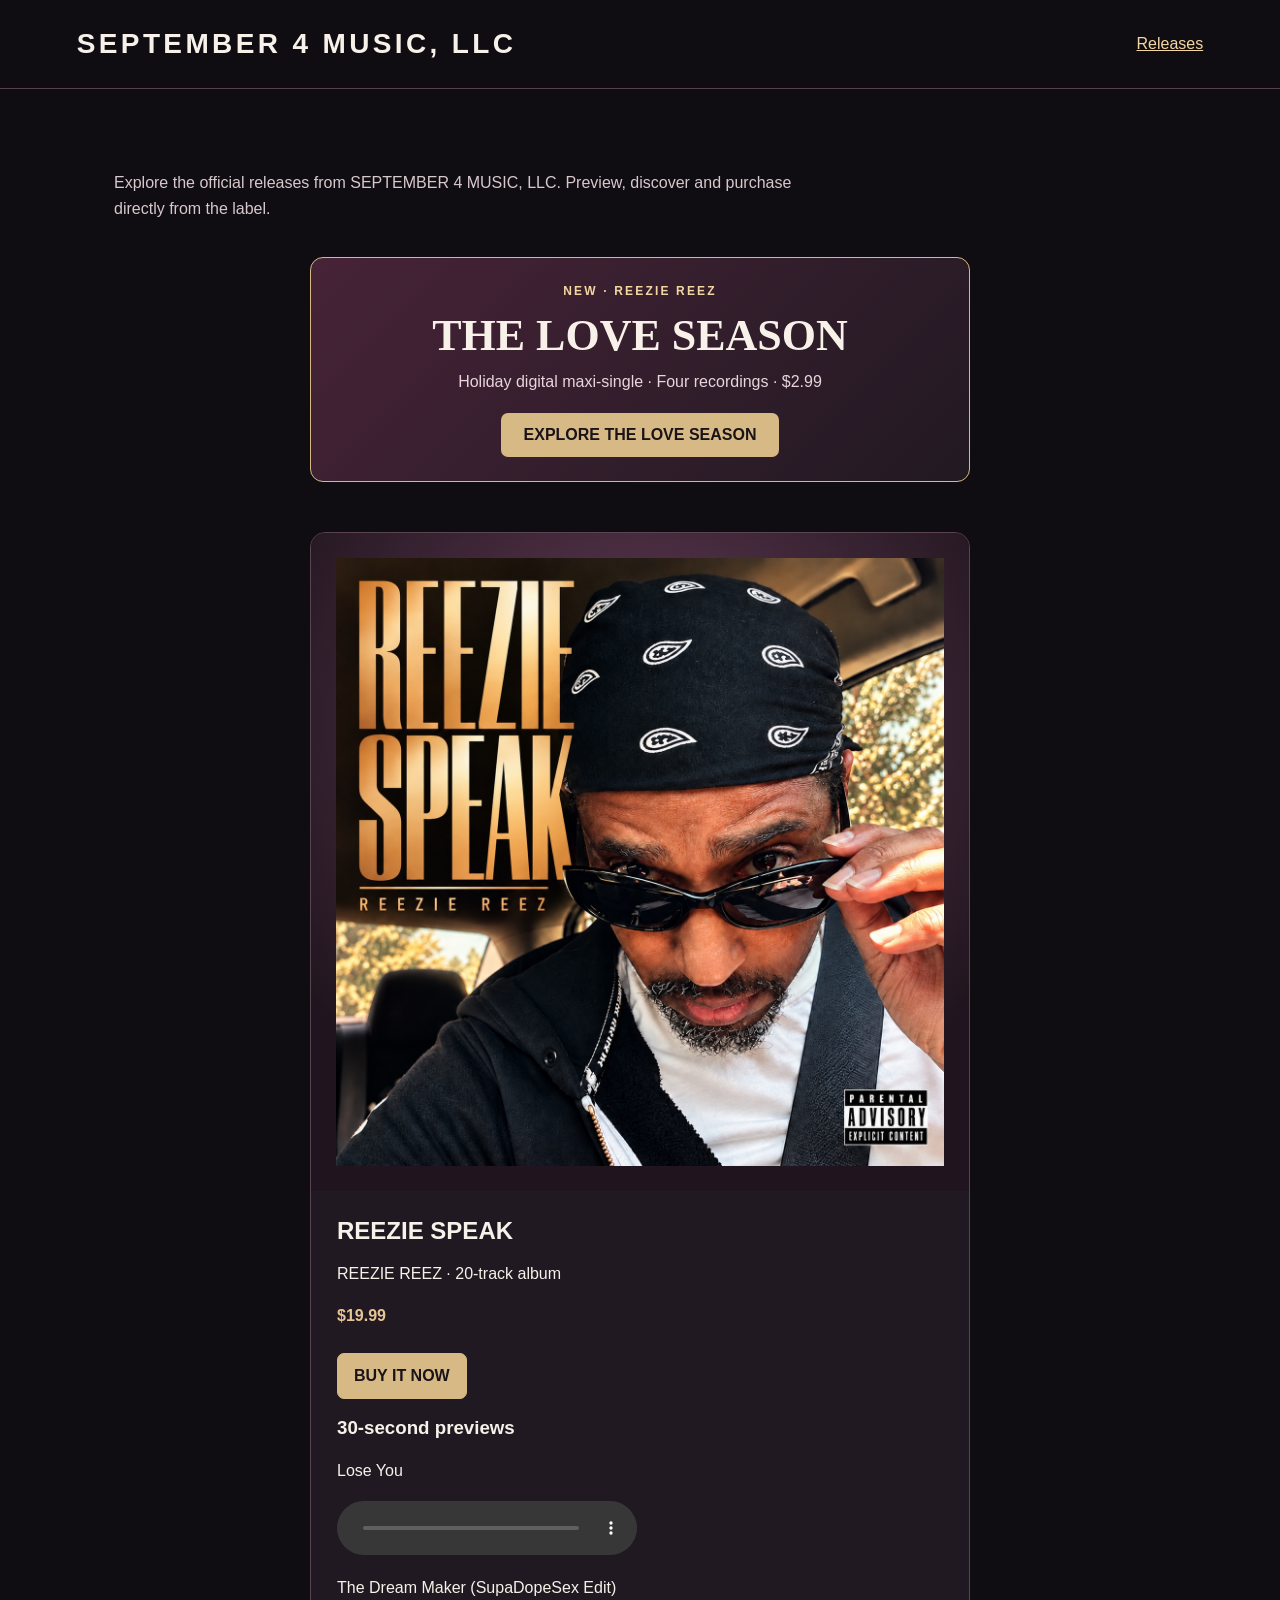
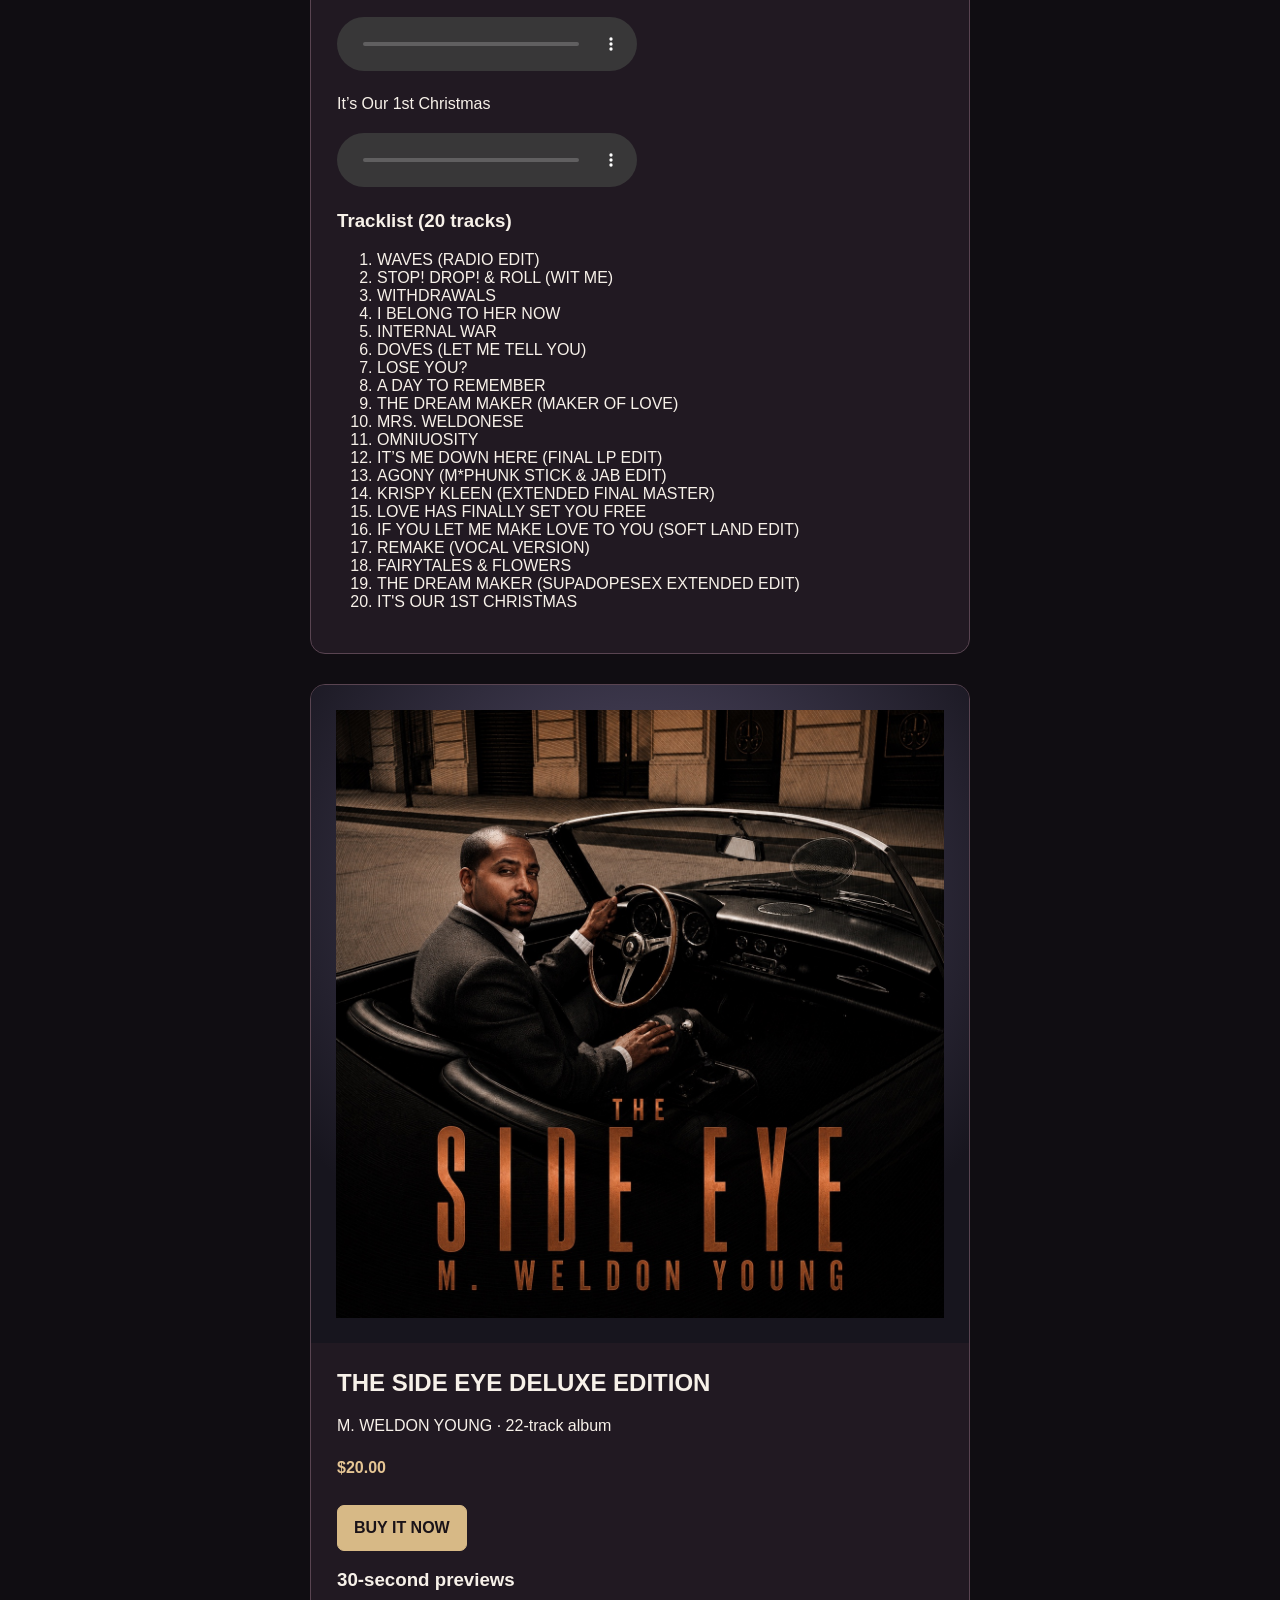
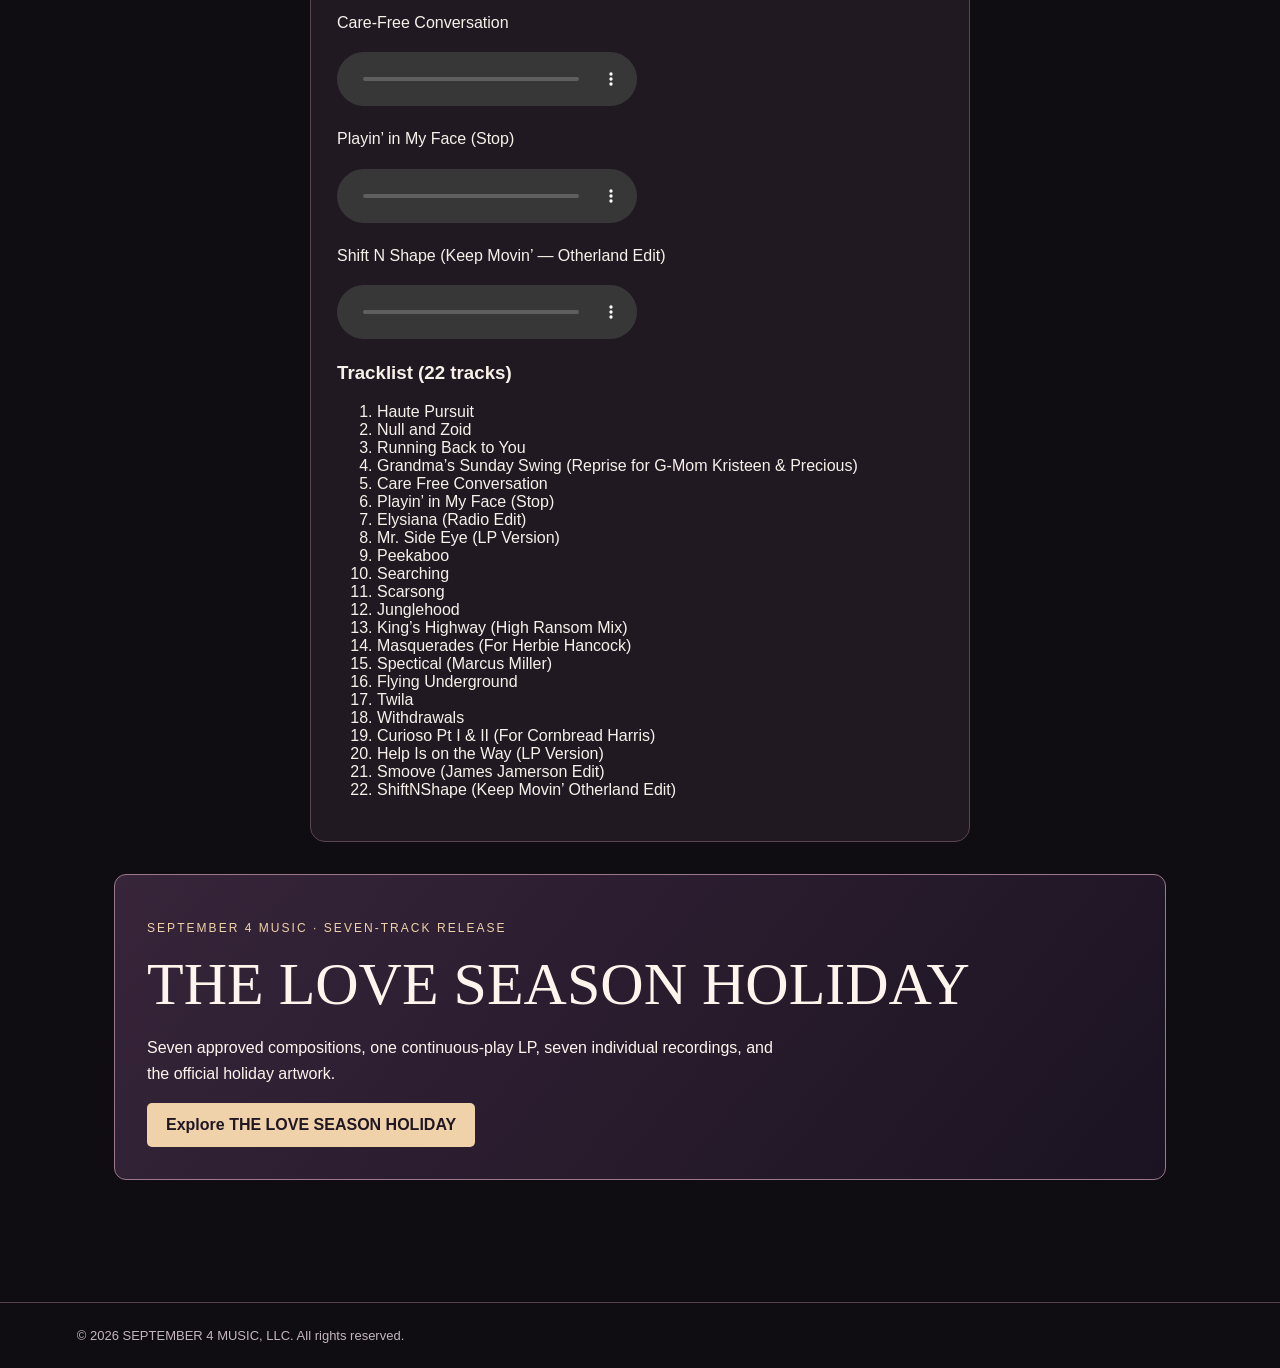
